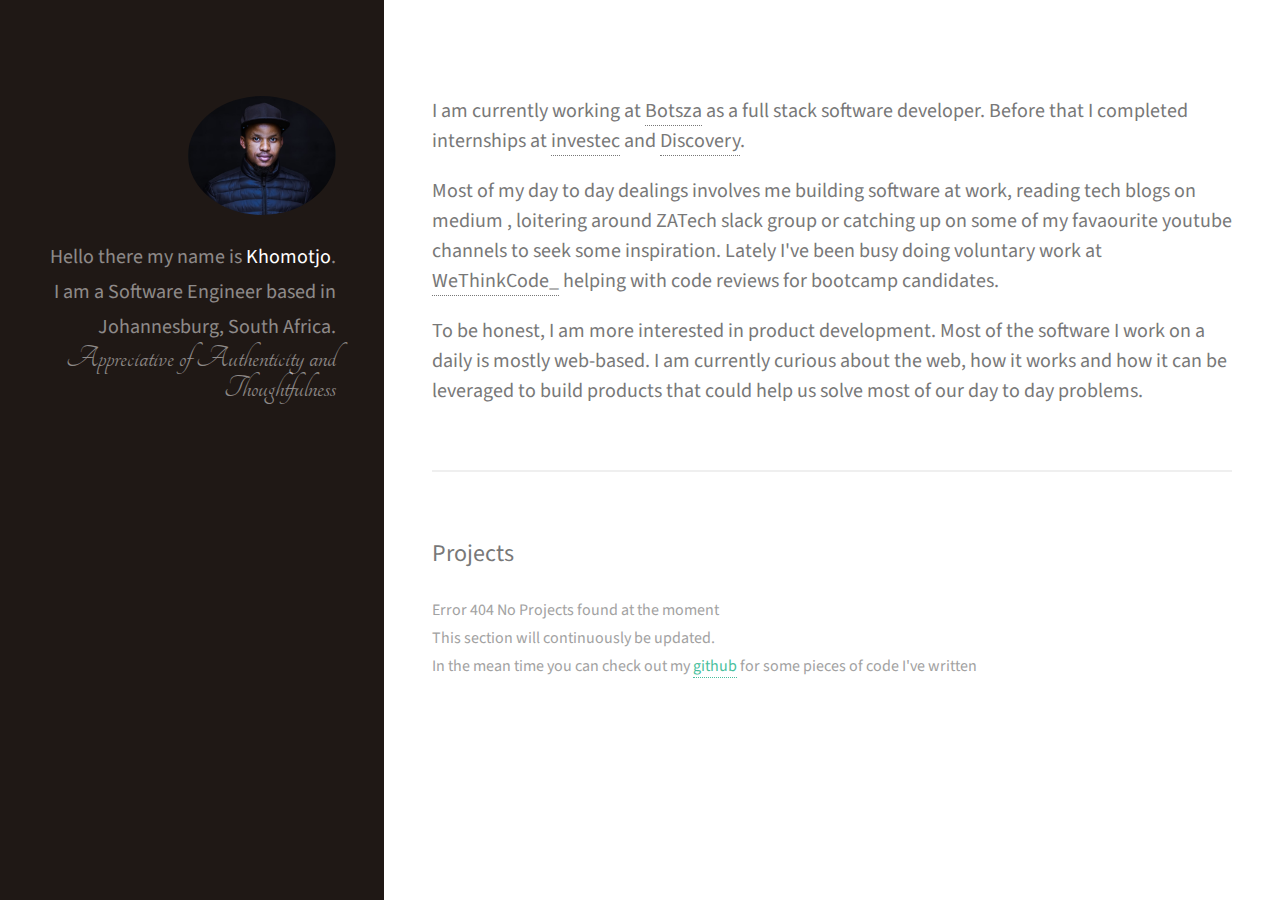
==== index.html @ 300d6c6a "title update" ====
<!DOCTYPE HTML>
<html lang="en">
	<head>
		<title>Khomotjo Modipa</title>
		<meta charset="utf-8" />
		<meta name="viewport" content="width=device-width, initial-scale=1, user-scalable=no" />
		<meta http-equiv="X-UA-Compatible" content="ie=edge">
		<meta name="description" content="Hello there my name is Khomotjo. I am a Software Engineer based in Johannesburg, South Africa.
		Appreciative of Authenticity and Thoughtfulness">
		<meta name="keywords" content="Khomotjo Modipa, Khomotjo, Software Developer, Software Engineer, Developer, Engineer, FullStack Developer, Full Stack">
		<meta name="author" content="Khomotjo Modipa">

		<meta property='og:title' content='Khomotjo Modipa'>
		<meta property='og:description' content='Hello there my name is Khomotjo. I am a Software Engineer based in Johannesburg, South Africa.'>
		<meta property='og:url' content='https://www.kmodipa.tk/>
		<meta property='og:site_name' content='Khomotjo Modipa'>
		
		<link rel="canonical" href="https://www.kmodipa.tk/">
		<link rel="shortcut icon" href="images/favicon.ico" type="image/ico">
		<link rel="stylesheet" href="assets/css/main.css" />
		<link rel="preconnect" href="https://fonts.gstatic.com">
		<link href="https://fonts.googleapis.com/css2?family=Tangerine&display=swap" rel="stylesheet">
	</head>
	<body class="is-preload">

		<!-- Header -->
			<header id="header">
				<div class="inner">
					<a href="#" class="image avatar"><img src="images/kmodipa.png" alt="profile-photo" /></a>
					<h1>Hello there my name is <strong>Khomotjo</strong>.
						I am a Software Engineer based in Johannesburg, South Africa.</h1>
					<small>Appreciative of Authenticity and Thoughtfulness</small>
				</div>
			</header>

		<!-- Main -->
			<div id="main">

				<!-- One -->
					<section id="one">
						<header class="major">
							<h3>I am currently working at <a href="http://botsza.com/" title="BotsZA" target="_blank">Botsza</a> as a full stack software developer.
								Before that I completed internships at
								<a href="https://www.investec.com/en_za.html" title="investec" target="_blank">investec</a> and
								<a href="https://www.discovery.co.za/portal/" title="discovery" target="_blank">Discovery</a>.
							</h3>
<!--							<h3>I am interested in web, mobile and cloud development.</h3>-->
							<h3>Most of my day to day dealings involves me building software at work, reading tech blogs on medium 
								<a href="https://medium.com/@khomotjomodipa" title="medium" target="_blank" class="icon fa-medium"><span class="label"></span></a>, loitering around ZATech slack
								<a href="https://zatech.co.za/" title="zatech" target="_blank" class="icon fa-slack"><span class="label"></span></a> group or
								 catching up on some of my favaourite youtube <a href="https://youtube.com" title="youtube" target="_blank" class="icon fa-youtube"><span class="label"></span></a> channels to seek some inspiration.
								 Lately I've been busy doing voluntary work at <a href = "https://www.wethinkcode.co.za/" title="WeThinkCode" target = "_blank">WeThinkCode_</a> helping with code reviews for bootcamp candidates.
							</h3>

							<h3>
								To be honest, I am more interested in product development.
								Most of the software I work on a daily is mostly web-based.
								 I am currently curious about the web, how it works and how it can be leveraged to build products that could help us solve most of our day to day problems.
							</h3>
						</header>
					</section>

				<!-- Two -->
					<section id="two">
						<h2>Projects</h2>
						<p>Error 404 No Projects found at the moment <a href="#" class="icon fa-frown-o"><span class="label"></span></a><br>
						This section will continuously be updated. <br> In the mean time you can check out my <a href = "https://github.com/kmodipa" title="github" target = "_blank">github</a> for some pieces of code I've written</p>
					</section>
			</div>

		<!-- Footer -->
			<footer id="footer">
				<div class="inner">
					<ul class="icons">
						<li><a href="https://twitter.com/kmodipa4" title="twitter" target="_blank" class="icon fa-twitter"><span class="label">Twitter</span></a></li>
						<li><a href="https://github.com/kmodipa" title="github" target="_blank" class="icon fa-github"><span class="label">Github</span></a></li>
						<li><a href="https://za.linkedin.com/in/khomotjo-modipa-a5ba84b6" title="linkedin" target="_blank" class="icon fa fa-linkedin-square"><span class="label">Dribbble</span></a></li>
						<li><a href="mailto:khomotjomodipa4@gmail.com" class="icon fa-envelope-o"><span class="label">Email</span></a></li>
					</ul>
					<ul class="copyright">
						<li>Made with ❤ by Khomotjo Modipa. Hosted on GitHub</li>
						<li>&copy; kmodipa 2018</li>
					</ul>
				</div>
			</footer>

		<!-- Scripts -->
			<script src="assets/js/jquery.min.js"></script>
			<script src="assets/js/jquery.poptrox.min.js"></script>
			<script src="assets/js/browser.min.js"></script>
			<script src="assets/js/breakpoints.min.js"></script>
			<script src="assets/js/util.js"></script>
			<script src="assets/js/main.js"></script>

			<!-- Global site tag (gtag.js) - Google Analytics -->
			<script async src="https://www.googletagmanager.com/gtag/js?id=G-ZPH0KS7CZB"></script>
			<script>
			window.dataLayer = window.dataLayer || [];
			function gtag(){dataLayer.push(arguments);}
			gtag('js', new Date());

			gtag('config', 'G-ZPH0KS7CZB');
			</script>

	</body>
</html>
---- assets/css/main.css ----
@import url("font-awesome.min.css");
@import url("https://fonts.googleapis.com/css?family=Source+Sans+Pro:400,400italic");

/*
	Strata by HTML5 UP
	html5up.net | @ajlkn
	Free for personal and commercial use under the CCA 3.0 license (html5up.net/license)
*/

html, body, div, span, applet, object,
iframe, h1, h2, h3, h4, h5, h6, p, blockquote,
pre, a, abbr, acronym, address, big, cite,
code, del, dfn, em, img, ins, kbd, q, s, samp,
small, strike, strong, sub, sup, tt, var, b,
u, i, center, dl, dt, dd, ol, ul, li, fieldset,
form, label, legend, table, caption, tbody,
tfoot, thead, tr, th, td, article, aside,
canvas, details, embed, figure, figcaption,
footer, header, hgroup, menu, nav, output, ruby,
section, summary, time, mark, audio, video {
	margin: 0;
	padding: 0;
	border: 0;
	font-size: 100%;
	font: inherit;
	vertical-align: baseline;}

article, aside, details, figcaption, figure,
footer, header, hgroup, menu, nav, section {
	display: block;}

body {
	line-height: 1;
}

ol, ul {
	list-style: none;
}

blockquote, q {
	quotes: none;
}

	blockquote:before, blockquote:after, q:before, q:after {
		content: '';
		content: none;
	}

table {
	border-collapse: collapse;
	border-spacing: 0;
}

body {
	-webkit-text-size-adjust: none;
}

mark {
	background-color: transparent;
	color: inherit;
}

input::-moz-focus-inner {
	border: 0;
	padding: 0;
}

input, select, textarea {
	-moz-appearance: none;
	-webkit-appearance: none;
	-ms-appearance: none;
	appearance: none;
}

/* Basic */

	html {
		box-sizing: border-box;
	}

	*, *:before, *:after {
		box-sizing: inherit;
	}

	body {
		background: #fff;
	}

		body.is-preload *, body.is-preload *:before, body.is-preload *:after {
			-moz-animation: none !important;
			-webkit-animation: none !important;
			-ms-animation: none !important;
			animation: none !important;
			-moz-transition: none !important;
			-webkit-transition: none !important;
			-ms-transition: none !important;
			transition: none !important;
		}

	body, input, select, textarea {
		color: #a2a2a2;
		font-family: "Source Sans Pro", Helvetica, sans-serif;
		font-size: 16pt;
		font-weight: 400;
		line-height: 1.75em;
	}

	a {
		-moz-transition: color 0.2s ease-in-out, border-color 0.2s ease-in-out;
		-webkit-transition: color 0.2s ease-in-out, border-color 0.2s ease-in-out;
		-ms-transition: color 0.2s ease-in-out, border-color 0.2s ease-in-out;
		transition: color 0.2s ease-in-out, border-color 0.2s ease-in-out;
		border-bottom: dotted 1px;
		color: #49bf9d;
		text-decoration: none;
	}

		a:hover {
			border-bottom-color: transparent;
			color: #49bf9d !important;
			text-decoration: none;
		}

	strong, b {
		color: #787878;
		font-weight: 400;
	}

	em, i {
		font-style: italic;
	}

	p {
		margin: 0 0 2em 0;
	}

	h1, h2, h3, h4, h5, h6 {
		color: #787878;
		font-weight: 400;
		line-height: 1em;
		margin: 0 0 1em 0;
	}

		h1 a, h2 a, h3 a, h4 a, h5 a, h6 a {
			color: inherit;
			text-decoration: none;
		}

	h1 {
		font-size: 2em;
		line-height: 1.5em;
	}

	h2 {
		font-size: 1.5em;
		line-height: 1.5em;
	}

	h3 {
		font-size: 1.25em;
		line-height: 1.5em;
	}

	h4 {
		font-size: 1.1em;
		line-height: 1.5em;
	}

	h5 {
		font-size: 0.9em;
		line-height: 1.5em;
	}

	h6 {
		font-size: 0.7em;
		line-height: 1.5em;
	}

	sub {
		font-size: 0.8em;
		position: relative;
		top: 0.5em;
	}

	sup {
		font-size: 0.8em;
		position: relative;
		top: -0.5em;
	}

	hr {
		border: 0;
		border-bottom: solid 2px #efefef;
		margin: 2em 0;
	}

		hr.major {
			margin: 3em 0;
		}

	blockquote {
		border-left: solid 6px #efefef;
		font-style: italic;
		margin: 0 0 2em 0;
		padding: 0.5em 0 0.5em 1.5em;
	}

	code {
		background: #f7f7f7;
		border-radius: 0.35em;
		border: solid 2px #efefef;
		font-family: "Courier New", monospace;
		font-size: 0.9em;
		margin: 0 0.25em;
		padding: 0.25em 0.65em;
	}

	pre {
		-webkit-overflow-scrolling: touch;
		font-family: "Courier New", monospace;
		font-size: 0.9em;
		margin: 0 0 2em 0;
	}

		pre code {
			display: block;
			line-height: 1.75em;
			padding: 1em 1.5em;
			overflow-x: auto;
		}

	.align-left {
		text-align: left;
	}

	.align-center {
		text-align: center;
	}

	.align-right {
		text-align: right;
	}

/* Container */

	.container {
		margin: 0 auto;
		max-width: calc(100% - 4em);
		width: 100%;
	}

		.container.xsmall {
			width: 25%;
		}

		.container.small {
			width: 50%;
		}

		.container.medium {
			width: 75%;
		}

		.container.large {
			width: 125%;
		}

		.container.xlarge {
			width: 150%;
		}

		.container.max {
			width: 100%;
		}

		@media screen and (max-width: 980px) {

			.container {
				width: 100% !important;
				max-width: 100% !important;
			}

		}

		@media screen and (max-width: 480px) {

			.container {
				max-width: calc(100% - 3em);
			}

		}

/* Row */

	.row {
		display: flex;
		flex-wrap: wrap;
		box-sizing: border-box;
		align-items: stretch;
	}

		.row > * {
			box-sizing: border-box;
		}

		.row.gtr-uniform > * > :last-child {
			margin-bottom: 0;
		}

		.row.aln-left {
			justify-content: flex-start;
		}

		.row.aln-center {
			justify-content: center;
		}

		.row.aln-right {
			justify-content: flex-end;
		}

		.row.aln-top {
			align-items: flex-start;
		}

		.row.aln-middle {
			align-items: center;
		}

		.row.aln-bottom {
			align-items: flex-end;
		}

		.row > .imp {
			order: -1;
		}

		.row > .col-1 {
			width: 8.3333333333%;
		}

		.row > .off-1 {
			margin-left: 8.3333333333%;
		}

		.row > .col-2 {
			width: 16.6666666667%;
		}

		.row > .off-2 {
			margin-left: 16.6666666667%;
		}

		.row > .col-3 {
			width: 25%;
		}

		.row > .off-3 {
			margin-left: 25%;
		}

		.row > .col-4 {
			width: 33.3333333333%;
		}

		.row > .off-4 {
			margin-left: 33.3333333333%;
		}

		.row > .col-5 {
			width: 41.6666666667%;
		}

		.row > .off-5 {
			margin-left: 41.6666666667%;
		}

		.row > .col-6 {
			width: 50%;
		}

		.row > .off-6 {
			margin-left: 50%;
		}

		.row > .col-7 {
			width: 58.3333333333%;
		}

		.row > .off-7 {
			margin-left: 58.3333333333%;
		}

		.row > .col-8 {
			width: 66.6666666667%;
		}

		.row > .off-8 {
			margin-left: 66.6666666667%;
		}

		.row > .col-9 {
			width: 75%;
		}

		.row > .off-9 {
			margin-left: 75%;
		}

		.row > .col-10 {
			width: 83.3333333333%;
		}

		.row > .off-10 {
			margin-left: 83.3333333333%;
		}

		.row > .col-11 {
			width: 91.6666666667%;
		}

		.row > .off-11 {
			margin-left: 91.6666666667%;
		}

		.row > .col-12 {
			width: 100%;
		}

		.row > .off-12 {
			margin-left: 100%;
		}

		.row.gtr-0 {
			margin-top: 0;
			margin-left: 0em;
		}

			.row.gtr-0 > * {
				padding: 0 0 0 0em;
			}

			.row.gtr-0.gtr-uniform {
				margin-top: 0em;
			}

				.row.gtr-0.gtr-uniform > * {
					padding-top: 0em;
				}

		.row.gtr-25 {
			margin-top: 0;
			margin-left: -0.625em;
		}

			.row.gtr-25 > * {
				padding: 0 0 0 0.625em;
			}

			.row.gtr-25.gtr-uniform {
				margin-top: -0.625em;
			}

				.row.gtr-25.gtr-uniform > * {
					padding-top: 0.625em;
				}

		.row.gtr-50 {
			margin-top: 0;
			margin-left: -1.25em;
		}

			.row.gtr-50 > * {
				padding: 0 0 0 1.25em;
			}

			.row.gtr-50.gtr-uniform {
				margin-top: -1.25em;
			}

				.row.gtr-50.gtr-uniform > * {
					padding-top: 1.25em;
				}

		.row {
			margin-top: 0;
			margin-left: -2.5em;
		}

			.row > * {
				padding: 0 0 0 2.5em;
			}

			.row.gtr-uniform {
				margin-top: -2.5em;
			}

				.row.gtr-uniform > * {
					padding-top: 2.5em;
				}

		.row.gtr-150 {
			margin-top: 0;
			margin-left: -3.75em;
		}

			.row.gtr-150 > * {
				padding: 0 0 0 3.75em;
			}

			.row.gtr-150.gtr-uniform {
				margin-top: -3.75em;
			}

				.row.gtr-150.gtr-uniform > * {
					padding-top: 3.75em;
				}

		.row.gtr-200 {
			margin-top: 0;
			margin-left: -5em;
		}

			.row.gtr-200 > * {
				padding: 0 0 0 5em;
			}

			.row.gtr-200.gtr-uniform {
				margin-top: -5em;
			}

				.row.gtr-200.gtr-uniform > * {
					padding-top: 5em;
				}

		@media screen and (max-width: 1800px) {

			.row {
				display: flex;
				flex-wrap: wrap;
				box-sizing: border-box;
				align-items: stretch;
			}

				.row > * {
					box-sizing: border-box;
				}

				.row.gtr-uniform > * > :last-child {
					margin-bottom: 0;
				}

				.row.aln-left {
					justify-content: flex-start;
				}

				.row.aln-center {
					justify-content: center;
				}

				.row.aln-right {
					justify-content: flex-end;
				}

				.row.aln-top {
					align-items: flex-start;
				}

				.row.aln-middle {
					align-items: center;
				}

				.row.aln-bottom {
					align-items: flex-end;
				}

				.row > .imp-xlarge {
					order: -1;
				}

				.row > .col-1-xlarge {
					width: 8.3333333333%;
				}

				.row > .off-1-xlarge {
					margin-left: 8.3333333333%;
				}

				.row > .col-2-xlarge {
					width: 16.6666666667%;
				}

				.row > .off-2-xlarge {
					margin-left: 16.6666666667%;
				}

				.row > .col-3-xlarge {
					width: 25%;
				}

				.row > .off-3-xlarge {
					margin-left: 25%;
				}

				.row > .col-4-xlarge {
					width: 33.3333333333%;
				}

				.row > .off-4-xlarge {
					margin-left: 33.3333333333%;
				}

				.row > .col-5-xlarge {
					width: 41.6666666667%;
				}

				.row > .off-5-xlarge {
					margin-left: 41.6666666667%;
				}

				.row > .col-6-xlarge {
					width: 50%;
				}

				.row > .off-6-xlarge {
					margin-left: 50%;
				}

				.row > .col-7-xlarge {
					width: 58.3333333333%;
				}

				.row > .off-7-xlarge {
					margin-left: 58.3333333333%;
				}

				.row > .col-8-xlarge {
					width: 66.6666666667%;
				}

				.row > .off-8-xlarge {
					margin-left: 66.6666666667%;
				}

				.row > .col-9-xlarge {
					width: 75%;
				}

				.row > .off-9-xlarge {
					margin-left: 75%;
				}

				.row > .col-10-xlarge {
					width: 83.3333333333%;
				}

				.row > .off-10-xlarge {
					margin-left: 83.3333333333%;
				}

				.row > .col-11-xlarge {
					width: 91.6666666667%;
				}

				.row > .off-11-xlarge {
					margin-left: 91.6666666667%;
				}

				.row > .col-12-xlarge {
					width: 100%;
				}

				.row > .off-12-xlarge {
					margin-left: 100%;
				}

				.row.gtr-0 {
					margin-top: 0;
					margin-left: 0em;
				}

					.row.gtr-0 > * {
						padding: 0 0 0 0em;
					}

					.row.gtr-0.gtr-uniform {
						margin-top: 0em;
					}

						.row.gtr-0.gtr-uniform > * {
							padding-top: 0em;
						}

				.row.gtr-25 {
					margin-top: 0;
					margin-left: -0.625em;
				}

					.row.gtr-25 > * {
						padding: 0 0 0 0.625em;
					}

					.row.gtr-25.gtr-uniform {
						margin-top: -0.625em;
					}

						.row.gtr-25.gtr-uniform > * {
							padding-top: 0.625em;
						}

				.row.gtr-50 {
					margin-top: 0;
					margin-left: -1.25em;
				}

					.row.gtr-50 > * {
						padding: 0 0 0 1.25em;
					}

					.row.gtr-50.gtr-uniform {
						margin-top: -1.25em;
					}

						.row.gtr-50.gtr-uniform > * {
							padding-top: 1.25em;
						}

				.row {
					margin-top: 0;
					margin-left: -2.5em;
				}

					.row > * {
						padding: 0 0 0 2.5em;
					}

					.row.gtr-uniform {
						margin-top: -2.5em;
					}

						.row.gtr-uniform > * {
							padding-top: 2.5em;
						}

				.row.gtr-150 {
					margin-top: 0;
					margin-left: -3.75em;
				}

					.row.gtr-150 > * {
						padding: 0 0 0 3.75em;
					}

					.row.gtr-150.gtr-uniform {
						margin-top: -3.75em;
					}

						.row.gtr-150.gtr-uniform > * {
							padding-top: 3.75em;
						}

				.row.gtr-200 {
					margin-top: 0;
					margin-left: -5em;
				}

					.row.gtr-200 > * {
						padding: 0 0 0 5em;
					}

					.row.gtr-200.gtr-uniform {
						margin-top: -5em;
					}

						.row.gtr-200.gtr-uniform > * {
							padding-top: 5em;
						}

		}

		@media screen and (max-width: 1280px) {

			.row {
				display: flex;
				flex-wrap: wrap;
				box-sizing: border-box;
				align-items: stretch;
			}

				.row > * {
					box-sizing: border-box;
				}

				.row.gtr-uniform > * > :last-child {
					margin-bottom: 0;
				}

				.row.aln-left {
					justify-content: flex-start;
				}

				.row.aln-center {
					justify-content: center;
				}

				.row.aln-right {
					justify-content: flex-end;
				}

				.row.aln-top {
					align-items: flex-start;
				}

				.row.aln-middle {
					align-items: center;
				}

				.row.aln-bottom {
					align-items: flex-end;
				}

				.row > .imp-large {
					order: -1;
				}

				.row > .col-1-large {
					width: 8.3333333333%;
				}

				.row > .off-1-large {
					margin-left: 8.3333333333%;
				}

				.row > .col-2-large {
					width: 16.6666666667%;
				}

				.row > .off-2-large {
					margin-left: 16.6666666667%;
				}

				.row > .col-3-large {
					width: 25%;
				}

				.row > .off-3-large {
					margin-left: 25%;
				}

				.row > .col-4-large {
					width: 33.3333333333%;
				}

				.row > .off-4-large {
					margin-left: 33.3333333333%;
				}

				.row > .col-5-large {
					width: 41.6666666667%;
				}

				.row > .off-5-large {
					margin-left: 41.6666666667%;
				}

				.row > .col-6-large {
					width: 50%;
				}

				.row > .off-6-large {
					margin-left: 50%;
				}

				.row > .col-7-large {
					width: 58.3333333333%;
				}

				.row > .off-7-large {
					margin-left: 58.3333333333%;
				}

				.row > .col-8-large {
					width: 66.6666666667%;
				}

				.row > .off-8-large {
					margin-left: 66.6666666667%;
				}

				.row > .col-9-large {
					width: 75%;
				}

				.row > .off-9-large {
					margin-left: 75%;
				}

				.row > .col-10-large {
					width: 83.3333333333%;
				}

				.row > .off-10-large {
					margin-left: 83.3333333333%;
				}

				.row > .col-11-large {
					width: 91.6666666667%;
				}

				.row > .off-11-large {
					margin-left: 91.6666666667%;
				}

				.row > .col-12-large {
					width: 100%;
				}

				.row > .off-12-large {
					margin-left: 100%;
				}

				.row.gtr-0 {
					margin-top: 0;
					margin-left: 0em;
				}

					.row.gtr-0 > * {
						padding: 0 0 0 0em;
					}

					.row.gtr-0.gtr-uniform {
						margin-top: 0em;
					}

						.row.gtr-0.gtr-uniform > * {
							padding-top: 0em;
						}

				.row.gtr-25 {
					margin-top: 0;
					margin-left: -0.5em;
				}

					.row.gtr-25 > * {
						padding: 0 0 0 0.5em;
					}

					.row.gtr-25.gtr-uniform {
						margin-top: -0.5em;
					}

						.row.gtr-25.gtr-uniform > * {
							padding-top: 0.5em;
						}

				.row.gtr-50 {
					margin-top: 0;
					margin-left: -1em;
				}

					.row.gtr-50 > * {
						padding: 0 0 0 1em;
					}

					.row.gtr-50.gtr-uniform {
						margin-top: -1em;
					}

						.row.gtr-50.gtr-uniform > * {
							padding-top: 1em;
						}

				.row {
					margin-top: 0;
					margin-left: -2em;
				}

					.row > * {
						padding: 0 0 0 2em;
					}

					.row.gtr-uniform {
						margin-top: -2em;
					}

						.row.gtr-uniform > * {
							padding-top: 2em;
						}

				.row.gtr-150 {
					margin-top: 0;
					margin-left: -3em;
				}

					.row.gtr-150 > * {
						padding: 0 0 0 3em;
					}

					.row.gtr-150.gtr-uniform {
						margin-top: -3em;
					}

						.row.gtr-150.gtr-uniform > * {
							padding-top: 3em;
						}

				.row.gtr-200 {
					margin-top: 0;
					margin-left: -4em;
				}

					.row.gtr-200 > * {
						padding: 0 0 0 4em;
					}

					.row.gtr-200.gtr-uniform {
						margin-top: -4em;
					}

						.row.gtr-200.gtr-uniform > * {
							padding-top: 4em;
						}

		}

		@media screen and (max-width: 980px) {

			.row {
				display: flex;
				flex-wrap: wrap;
				box-sizing: border-box;
				align-items: stretch;
			}

				.row > * {
					box-sizing: border-box;
				}

				.row.gtr-uniform > * > :last-child {
					margin-bottom: 0;
				}

				.row.aln-left {
					justify-content: flex-start;
				}

				.row.aln-center {
					justify-content: center;
				}

				.row.aln-right {
					justify-content: flex-end;
				}

				.row.aln-top {
					align-items: flex-start;
				}

				.row.aln-middle {
					align-items: center;
				}

				.row.aln-bottom {
					align-items: flex-end;
				}

				.row > .imp-medium {
					order: -1;
				}

				.row > .col-1-medium {
					width: 8.3333333333%;
				}

				.row > .off-1-medium {
					margin-left: 8.3333333333%;
				}

				.row > .col-2-medium {
					width: 16.6666666667%;
				}

				.row > .off-2-medium {
					margin-left: 16.6666666667%;
				}

				.row > .col-3-medium {
					width: 25%;
				}

				.row > .off-3-medium {
					margin-left: 25%;
				}

				.row > .col-4-medium {
					width: 33.3333333333%;
				}

				.row > .off-4-medium {
					margin-left: 33.3333333333%;
				}

				.row > .col-5-medium {
					width: 41.6666666667%;
				}

				.row > .off-5-medium {
					margin-left: 41.6666666667%;
				}

				.row > .col-6-medium {
					width: 50%;
				}

				.row > .off-6-medium {
					margin-left: 50%;
				}

				.row > .col-7-medium {
					width: 58.3333333333%;
				}

				.row > .off-7-medium {
					margin-left: 58.3333333333%;
				}

				.row > .col-8-medium {
					width: 66.6666666667%;
				}

				.row > .off-8-medium {
					margin-left: 66.6666666667%;
				}

				.row > .col-9-medium {
					width: 75%;
				}

				.row > .off-9-medium {
					margin-left: 75%;
				}

				.row > .col-10-medium {
					width: 83.3333333333%;
				}

				.row > .off-10-medium {
					margin-left: 83.3333333333%;
				}

				.row > .col-11-medium {
					width: 91.6666666667%;
				}

				.row > .off-11-medium {
					margin-left: 91.6666666667%;
				}

				.row > .col-12-medium {
					width: 100%;
				}

				.row > .off-12-medium {
					margin-left: 100%;
				}

				.row.gtr-0 {
					margin-top: 0;
					margin-left: 0em;
				}

					.row.gtr-0 > * {
						padding: 0 0 0 0em;
					}

					.row.gtr-0.gtr-uniform {
						margin-top: 0em;
					}

						.row.gtr-0.gtr-uniform > * {
							padding-top: 0em;
						}

				.row.gtr-25 {
					margin-top: 0;
					margin-left: -0.5em;
				}

					.row.gtr-25 > * {
						padding: 0 0 0 0.5em;
					}

					.row.gtr-25.gtr-uniform {
						margin-top: -0.5em;
					}

						.row.gtr-25.gtr-uniform > * {
							padding-top: 0.5em;
						}

				.row.gtr-50 {
					margin-top: 0;
					margin-left: -1em;
				}

					.row.gtr-50 > * {
						padding: 0 0 0 1em;
					}

					.row.gtr-50.gtr-uniform {
						margin-top: -1em;
					}

						.row.gtr-50.gtr-uniform > * {
							padding-top: 1em;
						}

				.row {
					margin-top: 0;
					margin-left: -2em;
				}

					.row > * {
						padding: 0 0 0 2em;
					}

					.row.gtr-uniform {
						margin-top: -2em;
					}

						.row.gtr-uniform > * {
							padding-top: 2em;
						}

				.row.gtr-150 {
					margin-top: 0;
					margin-left: -3em;
				}

					.row.gtr-150 > * {
						padding: 0 0 0 3em;
					}

					.row.gtr-150.gtr-uniform {
						margin-top: -3em;
					}

						.row.gtr-150.gtr-uniform > * {
							padding-top: 3em;
						}

				.row.gtr-200 {
					margin-top: 0;
					margin-left: -4em;
				}

					.row.gtr-200 > * {
						padding: 0 0 0 4em;
					}

					.row.gtr-200.gtr-uniform {
						margin-top: -4em;
					}

						.row.gtr-200.gtr-uniform > * {
							padding-top: 4em;
						}

		}

		@media screen and (max-width: 736px) {

			.row {
				display: flex;
				flex-wrap: wrap;
				box-sizing: border-box;
				align-items: stretch;
			}

				.row > * {
					box-sizing: border-box;
				}

				.row.gtr-uniform > * > :last-child {
					margin-bottom: 0;
				}

				.row.aln-left {
					justify-content: flex-start;
				}

				.row.aln-center {
					justify-content: center;
				}

				.row.aln-right {
					justify-content: flex-end;
				}

				.row.aln-top {
					align-items: flex-start;
				}

				.row.aln-middle {
					align-items: center;
				}

				.row.aln-bottom {
					align-items: flex-end;
				}

				.row > .imp-small {
					order: -1;
				}

				.row > .col-1-small {
					width: 8.3333333333%;
				}

				.row > .off-1-small {
					margin-left: 8.3333333333%;
				}

				.row > .col-2-small {
					width: 16.6666666667%;
				}

				.row > .off-2-small {
					margin-left: 16.6666666667%;
				}

				.row > .col-3-small {
					width: 25%;
				}

				.row > .off-3-small {
					margin-left: 25%;
				}

				.row > .col-4-small {
					width: 33.3333333333%;
				}

				.row > .off-4-small {
					margin-left: 33.3333333333%;
				}

				.row > .col-5-small {
					width: 41.6666666667%;
				}

				.row > .off-5-small {
					margin-left: 41.6666666667%;
				}

				.row > .col-6-small {
					width: 50%;
				}

				.row > .off-6-small {
					margin-left: 50%;
				}

				.row > .col-7-small {
					width: 58.3333333333%;
				}

				.row > .off-7-small {
					margin-left: 58.3333333333%;
				}

				.row > .col-8-small {
					width: 66.6666666667%;
				}

				.row > .off-8-small {
					margin-left: 66.6666666667%;
				}

				.row > .col-9-small {
					width: 75%;
				}

				.row > .off-9-small {
					margin-left: 75%;
				}

				.row > .col-10-small {
					width: 83.3333333333%;
				}

				.row > .off-10-small {
					margin-left: 83.3333333333%;
				}

				.row > .col-11-small {
					width: 91.6666666667%;
				}

				.row > .off-11-small {
					margin-left: 91.6666666667%;
				}

				.row > .col-12-small {
					width: 100%;
				}

				.row > .off-12-small {
					margin-left: 100%;
				}

				.row.gtr-0 {
					margin-top: 0;
					margin-left: 0em;
				}

					.row.gtr-0 > * {
						padding: 0 0 0 0em;
					}

					.row.gtr-0.gtr-uniform {
						margin-top: 0em;
					}

						.row.gtr-0.gtr-uniform > * {
							padding-top: 0em;
						}

				.row.gtr-25 {
					margin-top: 0;
					margin-left: -0.375em;
				}

					.row.gtr-25 > * {
						padding: 0 0 0 0.375em;
					}

					.row.gtr-25.gtr-uniform {
						margin-top: -0.375em;
					}

						.row.gtr-25.gtr-uniform > * {
							padding-top: 0.375em;
						}

				.row.gtr-50 {
					margin-top: 0;
					margin-left: -0.75em;
				}

					.row.gtr-50 > * {
						padding: 0 0 0 0.75em;
					}

					.row.gtr-50.gtr-uniform {
						margin-top: -0.75em;
					}

						.row.gtr-50.gtr-uniform > * {
							padding-top: 0.75em;
						}

				.row {
					margin-top: 0;
					margin-left: -1.5em;
				}

					.row > * {
						padding: 0 0 0 1.5em;
					}

					.row.gtr-uniform {
						margin-top: -1.5em;
					}

						.row.gtr-uniform > * {
							padding-top: 1.5em;
						}

				.row.gtr-150 {
					margin-top: 0;
					margin-left: -2.25em;
				}

					.row.gtr-150 > * {
						padding: 0 0 0 2.25em;
					}

					.row.gtr-150.gtr-uniform {
						margin-top: -2.25em;
					}

						.row.gtr-150.gtr-uniform > * {
							padding-top: 2.25em;
						}

				.row.gtr-200 {
					margin-top: 0;
					margin-left: -3em;
				}

					.row.gtr-200 > * {
						padding: 0 0 0 3em;
					}

					.row.gtr-200.gtr-uniform {
						margin-top: -3em;
					}

						.row.gtr-200.gtr-uniform > * {
							padding-top: 3em;
						}

		}

		@media screen and (max-width: 480px) {

			.row {
				display: flex;
				flex-wrap: wrap;
				box-sizing: border-box;
				align-items: stretch;
			}

				.row > * {
					box-sizing: border-box;
				}

				.row.gtr-uniform > * > :last-child {
					margin-bottom: 0;
				}

				.row.aln-left {
					justify-content: flex-start;
				}

				.row.aln-center {
					justify-content: center;
				}

				.row.aln-right {
					justify-content: flex-end;
				}

				.row.aln-top {
					align-items: flex-start;
				}

				.row.aln-middle {
					align-items: center;
				}

				.row.aln-bottom {
					align-items: flex-end;
				}

				.row > .imp-xsmall {
					order: -1;
				}

				.row > .col-1-xsmall {
					width: 8.3333333333%;
				}

				.row > .off-1-xsmall {
					margin-left: 8.3333333333%;
				}

				.row > .col-2-xsmall {
					width: 16.6666666667%;
				}

				.row > .off-2-xsmall {
					margin-left: 16.6666666667%;
				}

				.row > .col-3-xsmall {
					width: 25%;
				}

				.row > .off-3-xsmall {
					margin-left: 25%;
				}

				.row > .col-4-xsmall {
					width: 33.3333333333%;
				}

				.row > .off-4-xsmall {
					margin-left: 33.3333333333%;
				}

				.row > .col-5-xsmall {
					width: 41.6666666667%;
				}

				.row > .off-5-xsmall {
					margin-left: 41.6666666667%;
				}

				.row > .col-6-xsmall {
					width: 50%;
				}

				.row > .off-6-xsmall {
					margin-left: 50%;
				}

				.row > .col-7-xsmall {
					width: 58.3333333333%;
				}

				.row > .off-7-xsmall {
					margin-left: 58.3333333333%;
				}

				.row > .col-8-xsmall {
					width: 66.6666666667%;
				}

				.row > .off-8-xsmall {
					margin-left: 66.6666666667%;
				}

				.row > .col-9-xsmall {
					width: 75%;
				}

				.row > .off-9-xsmall {
					margin-left: 75%;
				}

				.row > .col-10-xsmall {
					width: 83.3333333333%;
				}

				.row > .off-10-xsmall {
					margin-left: 83.3333333333%;
				}

				.row > .col-11-xsmall {
					width: 91.6666666667%;
				}

				.row > .off-11-xsmall {
					margin-left: 91.6666666667%;
				}

				.row > .col-12-xsmall {
					width: 100%;
				}

				.row > .off-12-xsmall {
					margin-left: 100%;
				}

				.row.gtr-0 {
					margin-top: 0;
					margin-left: 0em;
				}

					.row.gtr-0 > * {
						padding: 0 0 0 0em;
					}

					.row.gtr-0.gtr-uniform {
						margin-top: 0em;
					}

						.row.gtr-0.gtr-uniform > * {
							padding-top: 0em;
						}

				.row.gtr-25 {
					margin-top: 0;
					margin-left: -0.375em;
				}

					.row.gtr-25 > * {
						padding: 0 0 0 0.375em;
					}

					.row.gtr-25.gtr-uniform {
						margin-top: -0.375em;
					}

						.row.gtr-25.gtr-uniform > * {
							padding-top: 0.375em;
						}

				.row.gtr-50 {
					margin-top: 0;
					margin-left: -0.75em;
				}

					.row.gtr-50 > * {
						padding: 0 0 0 0.75em;
					}

					.row.gtr-50.gtr-uniform {
						margin-top: -0.75em;
					}

						.row.gtr-50.gtr-uniform > * {
							padding-top: 0.75em;
						}

				.row {
					margin-top: 0;
					margin-left: -1.5em;
				}

					.row > * {
						padding: 0 0 0 1.5em;
					}

					.row.gtr-uniform {
						margin-top: -1.5em;
					}

						.row.gtr-uniform > * {
							padding-top: 1.5em;
						}

				.row.gtr-150 {
					margin-top: 0;
					margin-left: -2.25em;
				}

					.row.gtr-150 > * {
						padding: 0 0 0 2.25em;
					}

					.row.gtr-150.gtr-uniform {
						margin-top: -2.25em;
					}

						.row.gtr-150.gtr-uniform > * {
							padding-top: 2.25em;
						}

				.row.gtr-200 {
					margin-top: 0;
					margin-left: -3em;
				}

					.row.gtr-200 > * {
						padding: 0 0 0 3em;
					}

					.row.gtr-200.gtr-uniform {
						margin-top: -3em;
					}

						.row.gtr-200.gtr-uniform > * {
							padding-top: 3em;
						}

		}

/* Section/Article */

	section.special, article.special {
		text-align: center;
	}

	header p {
		color: #b2b2b2;
		position: relative;
		margin: 0 0 1.5em 0;
	}

	header h2 + p {
		font-size: 1.25em;
		margin-top: -1em;
		line-height: 1.5em;
	}

	header h3 + p {
		font-size: 1.1em;
		margin-top: -0.8em;
		line-height: 1.5em;
	}

	header h4 + p,
	header h5 + p,
	header h6 + p {
		font-size: 0.9em;
		margin-top: -0.6em;
		line-height: 1.5em;
	}

	header.major h2 {
		font-size: 2em;
	}

/* Form */

	form {
		margin: 0 0 2em 0;
	}

	label {
		color: #787878;
		display: block;
		font-size: 0.9em;
		font-weight: 400;
		margin: 0 0 1em 0;
	}

	input[type="text"],
	input[type="password"],
	input[type="email"],
	select,
	textarea {
		-moz-appearance: none;
		-webkit-appearance: none;
		-ms-appearance: none;
		appearance: none;
		background: #f7f7f7;
		border-radius: 0.35em;
		border: solid 2px transparent;
		color: inherit;
		display: block;
		outline: 0;
		padding: 0 0.75em;
		text-decoration: none;
		width: 100%;
	}

		input[type="text"]:invalid,
		input[type="password"]:invalid,
		input[type="email"]:invalid,
		select:invalid,
		textarea:invalid {
			box-shadow: none;
		}

		input[type="text"]:focus,
		input[type="password"]:focus,
		input[type="email"]:focus,
		select:focus,
		textarea:focus {
			border-color: #49bf9d;
		}

	select {
		background-image: url("data:image/svg+xml;charset=utf8,%3Csvg xmlns='http://www.w3.org/2000/svg' width='40' height='40' preserveAspectRatio='none' viewBox='0 0 40 40'%3E%3Cpath d='M9.4,12.3l10.4,10.4l10.4-10.4c0.2-0.2,0.5-0.4,0.9-0.4c0.3,0,0.6,0.1,0.9,0.4l3.3,3.3c0.2,0.2,0.4,0.5,0.4,0.9 c0,0.4-0.1,0.6-0.4,0.9L20.7,31.9c-0.2,0.2-0.5,0.4-0.9,0.4c-0.3,0-0.6-0.1-0.9-0.4L4.3,17.3c-0.2-0.2-0.4-0.5-0.4-0.9 c0-0.4,0.1-0.6,0.4-0.9l3.3-3.3c0.2-0.2,0.5-0.4,0.9-0.4S9.1,12.1,9.4,12.3z' fill='%23dfdfdf' /%3E%3C/svg%3E");
		background-size: 1.25rem;
		background-repeat: no-repeat;
		background-position: calc(100% - 1rem) center;
		height: 2.75em;
		padding-right: 2.75em;
		text-overflow: ellipsis;
	}

		select option {
			color: #787878;
			background: #fff;
		}

		select:focus::-ms-value {
			background-color: transparent;
		}

		select::-ms-expand {
			display: none;
		}

	input[type="text"],
	input[type="password"],
	input[type="email"],
	select {
		height: 2.75em;
	}

	textarea {
		padding: 0.75em;
	}

	input[type="checkbox"],
	input[type="radio"] {
		-moz-appearance: none;
		-webkit-appearance: none;
		-ms-appearance: none;
		appearance: none;
		display: block;
		float: left;
		margin-right: -2em;
		opacity: 0;
		width: 1em;
		z-index: -1;
	}

		input[type="checkbox"] + label,
		input[type="radio"] + label {
			text-decoration: none;
			color: #a2a2a2;
			cursor: pointer;
			display: inline-block;
			font-size: 1em;
			font-weight: 400;
			padding-left: 2.4em;
			padding-right: 0.75em;
			position: relative;
		}

			input[type="checkbox"] + label:before,
			input[type="radio"] + label:before {
				-moz-osx-font-smoothing: grayscale;
				-webkit-font-smoothing: antialiased;
				font-family: FontAwesome;
				font-style: normal;
				font-weight: normal;
				text-transform: none !important;
			}

			input[type="checkbox"] + label:before,
			input[type="radio"] + label:before {
				background: #f7f7f7;
				border-radius: 0.35em;
				border: solid 2px transparent;
				content: '';
				display: inline-block;
				height: 1.65em;
				left: 0;
				line-height: 1.58125em;
				position: absolute;
				text-align: center;
				top: 0;
				width: 1.65em;
			}

		input[type="checkbox"]:checked + label:before,
		input[type="radio"]:checked + label:before {
			background: #787878;
			border-color: #787878;
			color: #fff;
			content: '\f00c';
		}

		input[type="checkbox"]:focus + label:before,
		input[type="radio"]:focus + label:before {
			border-color: #49bf9d;
		}

	input[type="checkbox"] + label:before {
		border-radius: 0.35em;
	}

	input[type="radio"] + label:before {
		border-radius: 100%;
	}

	::-webkit-input-placeholder {
		color: #b2b2b2 !important;
		opacity: 1.0;
	}

	:-moz-placeholder {
		color: #b2b2b2 !important;
		opacity: 1.0;
	}

	::-moz-placeholder {
		color: #b2b2b2 !important;
		opacity: 1.0;
	}

	:-ms-input-placeholder {
		color: #b2b2b2 !important;
		opacity: 1.0;
	}

/* Box */

	.box {
		border-radius: 0.35em;
		border: solid 2px #efefef;
		margin-bottom: 2em;
		padding: 1.5em;
	}

		.box > :last-child,
		.box > :last-child > :last-child,
		.box > :last-child > :last-child > :last-child {
			margin-bottom: 0;
		}

		.box.alt {
			border: 0;
			border-radius: 0;
			padding: 0;
		}

/* Icon */

	.icon {
		text-decoration: none;
		border-bottom: none;
		position: relative;
	}

		.icon:before {
			-moz-osx-font-smoothing: grayscale;
			-webkit-font-smoothing: antialiased;
			font-family: FontAwesome;
			font-style: normal;
			font-weight: normal;
			text-transform: none !important;
		}

		.icon > .label {
			display: none;
		}

/* Image */

	.image {
		border-radius: 0.35em;
		border: 0;
		display: inline-block;
		position: relative;
	}

		.image:before {
			-moz-transition: opacity 0.2s ease-in-out;
			-webkit-transition: opacity 0.2s ease-in-out;
			-ms-transition: opacity 0.2s ease-in-out;
			transition: opacity 0.2s ease-in-out;
			background: url("images/overlay.png");
			border-radius: 0.35em;
			content: '';
			display: block;
			height: 100%;
			left: 0;
			opacity: 0.5;
			position: absolute;
			top: 0;
			width: 100%;
		}

		.image.thumb {
			text-align: center;
		}

			.image.thumb:after {
				-moz-transition: opacity 0.2s ease-in-out;
				-webkit-transition: opacity 0.2s ease-in-out;
				-ms-transition: opacity 0.2s ease-in-out;
				transition: opacity 0.2s ease-in-out;
				border-radius: 0.35em;
				border: solid 3px rgba(255, 255, 255, 0.5);
				color: #fff;
				content: 'View';
				display: inline-block;
				font-size: 0.8em;
				font-weight: 400;
				left: 50%;
				line-height: 2.25em;
				margin: -1.25em 0 0 -3em;
				opacity: 0;
				padding: 0 1.5em;
				position: absolute;
				text-align: center;
				text-decoration: none;
				top: 50%;
				white-space: nowrap;
			}

			.image.thumb:hover:after {
				opacity: 1.0;
			}

			.image.thumb:hover:before {
				background: url("images/overlay.png"), url("images/overlay.png");
				opacity: 1.0;
			}

		.image img {
			border-radius: 0.35em;
			display: block;
		}

		.image.left {
			float: left;
			margin: 0 1.5em 1em 0;
			top: 0.25em;
		}

		.image.right {
			float: right;
			margin: 0 0 1em 1.5em;
			top: 0.25em;
		}

		.image.left, .image.right {
			max-width: 40%;
		}

			.image.left img, .image.right img {
				width: 100%;
			}

		.image.fit {
			display: block;
			margin: 0 0 2em 0;
			width: 100%;
		}

			.image.fit img {
				width: 100%;
			}

		.image.avatar {
			border-radius: 100%;
		}

			.image.avatar:before {
				display: none;
			}

			.image.avatar img {
				border-radius: 100%;
				width: 100%;
			}

/* List */

	ol {
		list-style: decimal;
		margin: 0 0 2em 0;
		padding-left: 1.25em;
	}

		ol li {
			padding-left: 0.25em;
		}

	ul {
		list-style: disc;
		margin: 0 0 2em 0;
		padding-left: 1em;
	}

		ul li {
			padding-left: 0.5em;
		}

		ul.alt {
			list-style: none;
			padding-left: 0;
		}

			ul.alt li {
				border-top: solid 2px #efefef;
				padding: 0.5em 0;
			}

				ul.alt li:first-child {
					border-top: 0;
					padding-top: 0;
				}

	dl {
		margin: 0 0 2em 0;
	}

/* Icons */

	ul.icons {
		cursor: default;
		list-style: none;
		padding-left: 0;
	}

		ul.icons li {
			display: inline-block;
			padding: 0 1em 0 0;
		}

			ul.icons li:last-child {
				padding-right: 0;
			}

			ul.icons li .icon:before {
				font-size: 1.5em;
			}

/* Labeled Icons */

	ul.labeled-icons {
		list-style: none;
		padding: 0;
	}

		ul.labeled-icons li {
			line-height: 1.75em;
			margin: 1.5em 0 0 0;
			padding-left: 2.25em;
			position: relative;
		}

			ul.labeled-icons li:first-child {
				margin-top: 0;
			}

			ul.labeled-icons li a {
				color: inherit;
			}

			ul.labeled-icons li h3 {
				color: #b2b2b2;
				left: 0;
				position: absolute;
				text-align: center;
				top: 0;
				width: 1em;
			}

/* Actions */

	ul.actions {
		display: -moz-flex;
		display: -webkit-flex;
		display: -ms-flex;
		display: flex;
		cursor: default;
		list-style: none;
		margin-left: -1em;
		padding-left: 0;
	}

		ul.actions li {
			padding: 0 0 0 1em;
			vertical-align: middle;
		}

		ul.actions.special {
			-moz-justify-content: center;
			-webkit-justify-content: center;
			-ms-justify-content: center;
			justify-content: center;
			width: 100%;
			margin-left: 0;
		}

			ul.actions.special li:first-child {
				padding-left: 0;
			}

		ul.actions.stacked {
			-moz-flex-direction: column;
			-webkit-flex-direction: column;
			-ms-flex-direction: column;
			flex-direction: column;
			margin-left: 0;
		}

			ul.actions.stacked li {
				padding: 1.3em 0 0 0;
			}

				ul.actions.stacked li:first-child {
					padding-top: 0;
				}

		ul.actions.fit {
			width: calc(100% + 1em);
		}

			ul.actions.fit li {
				-moz-flex-grow: 1;
				-webkit-flex-grow: 1;
				-ms-flex-grow: 1;
				flex-grow: 1;
				-moz-flex-shrink: 1;
				-webkit-flex-shrink: 1;
				-ms-flex-shrink: 1;
				flex-shrink: 1;
				width: 100%;
			}

				ul.actions.fit li > * {
					width: 100%;
				}

			ul.actions.fit.stacked {
				width: 100%;
			}

		@media screen and (max-width: 480px) {

			ul.actions:not(.fixed) {
				-moz-flex-direction: column;
				-webkit-flex-direction: column;
				-ms-flex-direction: column;
				flex-direction: column;
				margin-left: 0;
				width: 100% !important;
			}

				ul.actions:not(.fixed) li {
					-moz-flex-grow: 1;
					-webkit-flex-grow: 1;
					-ms-flex-grow: 1;
					flex-grow: 1;
					-moz-flex-shrink: 1;
					-webkit-flex-shrink: 1;
					-ms-flex-shrink: 1;
					flex-shrink: 1;
					padding: 1em 0 0 0;
					text-align: center;
					width: 100%;
				}

					ul.actions:not(.fixed) li > * {
						width: 100%;
					}

					ul.actions:not(.fixed) li:first-child {
						padding-top: 0;
					}

					ul.actions:not(.fixed) li input[type="submit"],
					ul.actions:not(.fixed) li input[type="reset"],
					ul.actions:not(.fixed) li input[type="button"],
					ul.actions:not(.fixed) li button,
					ul.actions:not(.fixed) li .button {
						width: 100%;
					}

						ul.actions:not(.fixed) li input[type="submit"].icon:before,
						ul.actions:not(.fixed) li input[type="reset"].icon:before,
						ul.actions:not(.fixed) li input[type="button"].icon:before,
						ul.actions:not(.fixed) li button.icon:before,
						ul.actions:not(.fixed) li .button.icon:before {
							margin-left: -0.5em;
						}

		}

/* Table */

	.table-wrapper {
		-webkit-overflow-scrolling: touch;
		overflow-x: auto;
	}

	table {
		margin: 0 0 2em 0;
		width: 100%;
	}

		table tbody tr {
			border: solid 1px #efefef;
			border-left: 0;
			border-right: 0;
		}

			table tbody tr:nth-child(2n + 1) {
				background-color: #f7f7f7;
			}

		table td {
			padding: 0.75em 0.75em;
		}

		table th {
			color: #787878;
			font-size: 0.9em;
			font-weight: 400;
			padding: 0 0.75em 0.75em 0.75em;
			text-align: left;
		}

		table thead {
			border-bottom: solid 2px #efefef;
		}

		table tfoot {
			border-top: solid 2px #efefef;
		}

		table.alt {
			border-collapse: separate;
		}

			table.alt tbody tr td {
				border: solid 2px #efefef;
				border-left-width: 0;
				border-top-width: 0;
			}

				table.alt tbody tr td:first-child {
					border-left-width: 2px;
				}

			table.alt tbody tr:first-child td {
				border-top-width: 2px;
			}

			table.alt thead {
				border-bottom: 0;
			}

			table.alt tfoot {
				border-top: 0;
			}

/* Button */

	input[type="submit"],
	input[type="reset"],
	input[type="button"],
	.button {
		-moz-appearance: none;
		-webkit-appearance: none;
		-ms-appearance: none;
		appearance: none;
		-moz-transition: background-color 0.2s ease-in-out, color 0.2s ease-in-out, border-color 0.2s ease-in-out;
		-webkit-transition: background-color 0.2s ease-in-out, color 0.2s ease-in-out, border-color 0.2s ease-in-out;
		-ms-transition: background-color 0.2s ease-in-out, color 0.2s ease-in-out, border-color 0.2s ease-in-out;
		transition: background-color 0.2s ease-in-out, color 0.2s ease-in-out, border-color 0.2s ease-in-out;
		background-color: transparent;
		border-radius: 0.35em;
		border: solid 3px #efefef;
		color: #787878 !important;
		cursor: pointer;
		display: inline-block;
		font-weight: 400;
		height: 3.15em;
		height: calc(2.75em + 6px);
		line-height: 2.75em;
		min-width: 10em;
		padding: 0 1.5em;
		text-align: center;
		text-decoration: none;
		white-space: nowrap;
	}

		input[type="submit"]:hover,
		input[type="reset"]:hover,
		input[type="button"]:hover,
		.button:hover {
			border-color: #49bf9d;
			color: #49bf9d !important;
		}

		input[type="submit"]:active,
		input[type="reset"]:active,
		input[type="button"]:active,
		.button:active {
			background-color: rgba(73, 191, 157, 0.1);
			border-color: #49bf9d;
			color: #49bf9d !important;
		}

		input[type="submit"].icon,
		input[type="reset"].icon,
		input[type="button"].icon,
		.button.icon {
			padding-left: 1.35em;
		}

			input[type="submit"].icon:before,
			input[type="reset"].icon:before,
			input[type="button"].icon:before,
			.button.icon:before {
				margin-right: 0.5em;
			}

		input[type="submit"].fit,
		input[type="reset"].fit,
		input[type="button"].fit,
		.button.fit {
			min-width: 0;
			width: 100%;
		}

		input[type="submit"].small,
		input[type="reset"].small,
		input[type="button"].small,
		.button.small {
			font-size: 0.8em;
		}

		input[type="submit"].large,
		input[type="reset"].large,
		input[type="button"].large,
		.button.large {
			font-size: 1.35em;
		}

		input[type="submit"].primary,
		input[type="reset"].primary,
		input[type="button"].primary,
		.button.primary {
			background-color: #49bf9d;
			border-color: #49bf9d;
			color: #ffffff !important;
		}

			input[type="submit"].primary:hover,
			input[type="reset"].primary:hover,
			input[type="button"].primary:hover,
			.button.primary:hover {
				background-color: #5cc6a7;
				border-color: #5cc6a7;
			}

			input[type="submit"].primary:active,
			input[type="reset"].primary:active,
			input[type="button"].primary:active,
			.button.primary:active {
				background-color: #3eb08f;
				border-color: #3eb08f;
			}

		input[type="submit"].disabled, input[type="submit"]:disabled,
		input[type="reset"].disabled,
		input[type="reset"]:disabled,
		input[type="button"].disabled,
		input[type="button"]:disabled,
		.button.disabled,
		.button:disabled {
			background-color: #e7e7e7 !important;
			border-color: #e7e7e7 !important;
			color: #b2b2b2 !important;
			cursor: default;
		}

/* Work Item */

	.work-item {
		margin: 0 0 2em 0;
	}

		.work-item .image {
			margin: 0 0 1.5em 0;
		}

		.work-item h3 {
			font-size: 1em;
			margin: 0 0 0.5em 0;
		}

		.work-item p {
			font-size: 0.8em;
			line-height: 1.5em;
			margin: 0;
		}

/* Header */

	#header {
		display: -moz-flex;
		display: -webkit-flex;
		display: -ms-flex;
		display: flex;
		-moz-flex-direction: column;
		-webkit-flex-direction: column;
		-ms-flex-direction: column;
		flex-direction: column;
		-moz-align-items: -moz-flex-end;
		-webkit-align-items: -webkit-flex-end;
		-ms-align-items: -ms-flex-end;
		align-items: flex-end;
		-moz-justify-content: space-between;
		-webkit-justify-content: space-between;
		-ms-justify-content: space-between;
		justify-content: space-between;
		background-color: #1f1815;
		background-attachment: scroll,								scroll;
		background-image: url("images/overlay.png"), url("https://i.pinimg.com/originals/d4/32/89/d43289c071866276d5f3148a77a9de7c.jpg");
		background-position: top left,							top left;
		background-repeat: repeat,								no-repeat;
		background-size: auto,								150%;
		color: rgba(255, 255, 255, 0.5);
		height: 100%;
		left: 0;
		padding: 8em 4em;
		position: fixed;
		text-align: right;
		top: 0;
		width: 35%;
	}

		#header > * {
			-moz-flex-shrink: 0;
			-webkit-flex-shrink: 0;
			-ms-flex-shrink: 0;
			flex-shrink: 0;
			width: 100%;
		}

		#header > .inner {
			-moz-flex-grow: 1;
			-webkit-flex-grow: 1;
			-ms-flex-grow: 1;
			flex-grow: 1;
			margin: 0 0 2em 0;
		}

		small {
			font-family: 'Tangerine', cursive;
			font-size: 2rem;
		}

		#header strong, #header b {
			color: #ffffff;
		}

		#header h2, #header h3, #header h4, #header h5, #header h6 {
			color: #ffffff;
		}

		#header h1 {
			color: rgba(255, 255, 255, 0.5);
			font-size: 1.35em;
			line-height: 1.75em;
			margin: 0;
		}

		#header .image.avatar {
			margin: 0 0 1em 0;
			width: 9.25em;
		}

/* Footer */

	#footer .icons {
		margin: 1em 0 0 0;
	}

		#footer .icons a {
			color: rgba(255, 255, 255, 0.4);
		}

	#footer .copyright {
		color: rgba(255, 255, 255, 0.4);
		font-size: 0.8em;
		list-style: none;
		margin: 1em 0 0 0;
		padding: 0;
	}

		#footer .copyright li {
			border-left: solid 1px rgba(255, 255, 255, 0.25);
			display: inline-block;
			line-height: 1em;
			margin-left: 0.75em;
			padding-left: 0.75em;
		}

			#footer .copyright li:first-child {
				border-left: 0;
				margin-left: 0;
				padding-left: 0;
			}

			#footer .copyright li a {
				color: inherit;
			}

/* Main */

	#main {
		margin-left: 35%;
		max-width: 54em;
		padding: 8em 4em 4em 4em;
		width: calc(100% - 35%);
	}

		#main > section {
			border-top: solid 2px #efefef;
			margin: 4em 0 0 0;
			padding: 4em 0 0 0;
		}

			#main > section:first-child {
				border-top: 0;
				margin-top: 0;
				padding-top: 0;
			}

/* Poptrox */

	@-moz-keyframes spin {
		0% {
			-moz-transform: rotate(0deg);
			-webkit-transform: rotate(0deg);
			-ms-transform: rotate(0deg);
			transform: rotate(0deg);
		}

		100% {
			-moz-transform: rotate(360deg);
			-webkit-transform: rotate(360deg);
			-ms-transform: rotate(360deg);
			transform: rotate(360deg);
		}
	}

	@-webkit-keyframes spin {
		0% {
			-moz-transform: rotate(0deg);
			-webkit-transform: rotate(0deg);
			-ms-transform: rotate(0deg);
			transform: rotate(0deg);
		}

		100% {
			-moz-transform: rotate(360deg);
			-webkit-transform: rotate(360deg);
			-ms-transform: rotate(360deg);
			transform: rotate(360deg);
		}
	}

	@-ms-keyframes spin {
		0% {
			-moz-transform: rotate(0deg);
			-webkit-transform: rotate(0deg);
			-ms-transform: rotate(0deg);
			transform: rotate(0deg);
		}

		100% {
			-moz-transform: rotate(360deg);
			-webkit-transform: rotate(360deg);
			-ms-transform: rotate(360deg);
			transform: rotate(360deg);
		}
	}

	@keyframes spin {
		0% {
			-moz-transform: rotate(0deg);
			-webkit-transform: rotate(0deg);
			-ms-transform: rotate(0deg);
			transform: rotate(0deg);
		}

		100% {
			-moz-transform: rotate(360deg);
			-webkit-transform: rotate(360deg);
			-ms-transform: rotate(360deg);
			transform: rotate(360deg);
		}
	}

	.poptrox-popup {
		-moz-box-sizing: content-box;
		-webkit-box-sizing: content-box;
		-ms-box-sizing: content-box;
		box-sizing: content-box;
		-webkit-tap-highlight-color: rgba(255, 255, 255, 0);
		background: #fff;
		border-radius: 0.35em;
		box-shadow: 0 0.1em 0.15em 0 rgba(0, 0, 0, 0.15);
		overflow: hidden;
		padding-bottom: 3em;
	}

		.poptrox-popup .loader {
			text-decoration: none;
			-moz-animation: spin 1s linear infinite;
			-webkit-animation: spin 1s linear infinite;
			-ms-animation: spin 1s linear infinite;
			animation: spin 1s linear infinite;
			font-size: 1.5em;
			height: 1em;
			left: 50%;
			line-height: 1em;
			margin: -0.5em 0 0 -0.5em;
			position: absolute;
			top: 50%;
			width: 1em;
		}

			.poptrox-popup .loader:before {
				-moz-osx-font-smoothing: grayscale;
				-webkit-font-smoothing: antialiased;
				font-family: FontAwesome;
				font-style: normal;
				font-weight: normal;
				text-transform: none !important;
			}

			.poptrox-popup .loader:before {
				content: '\f1ce';
			}

		.poptrox-popup .caption {
			background: #fff;
			bottom: 0;
			cursor: default;
			font-size: 0.9em;
			height: 3em;
			left: 0;
			line-height: 2.8em;
			position: absolute;
			text-align: center;
			width: 100%;
			z-index: 1;
		}

		.poptrox-popup .nav-next,
		.poptrox-popup .nav-previous {
			text-decoration: none;
			-moz-transition: opacity 0.2s ease-in-out;
			-webkit-transition: opacity 0.2s ease-in-out;
			-ms-transition: opacity 0.2s ease-in-out;
			transition: opacity 0.2s ease-in-out;
			-webkit-tap-highlight-color: rgba(255, 255, 255, 0);
			background: rgba(0, 0, 0, 0.01);
			cursor: pointer;
			height: 100%;
			opacity: 0;
			position: absolute;
			top: 0;
			width: 50%;
		}

			.poptrox-popup .nav-next:before,
			.poptrox-popup .nav-previous:before {
				-moz-osx-font-smoothing: grayscale;
				-webkit-font-smoothing: antialiased;
				font-family: FontAwesome;
				font-style: normal;
				font-weight: normal;
				text-transform: none !important;
			}

			.poptrox-popup .nav-next:before,
			.poptrox-popup .nav-previous:before {
				color: #fff;
				font-size: 2.5em;
				height: 1em;
				line-height: 1em;
				margin-top: -0.75em;
				position: absolute;
				text-align: center;
				top: 50%;
				width: 1.5em;
			}

		.poptrox-popup .nav-next {
			right: 0;
		}

			.poptrox-popup .nav-next:before {
				content: '\f105';
				right: 0;
			}

		.poptrox-popup .nav-previous {
			left: 0;
		}

			.poptrox-popup .nav-previous:before {
				content: '\f104';
				left: 0;
			}

		.poptrox-popup .closer {
			text-decoration: none;
			-moz-transition: opacity 0.2s ease-in-out;
			-webkit-transition: opacity 0.2s ease-in-out;
			-ms-transition: opacity 0.2s ease-in-out;
			transition: opacity 0.2s ease-in-out;
			-webkit-tap-highlight-color: rgba(255, 255, 255, 0);
			color: #fff;
			height: 4em;
			line-height: 4em;
			opacity: 0;
			position: absolute;
			right: 0;
			text-align: center;
			top: 0;
			width: 4em;
			z-index: 2;
		}

			.poptrox-popup .closer:before {
				-moz-osx-font-smoothing: grayscale;
				-webkit-font-smoothing: antialiased;
				font-family: FontAwesome;
				font-style: normal;
				font-weight: normal;
				text-transform: none !important;
			}

			.poptrox-popup .closer:before {
				-moz-box-sizing: content-box;
				-webkit-box-sizing: content-box;
				-ms-box-sizing: content-box;
				box-sizing: content-box;
				border-radius: 100%;
				border: solid 3px rgba(255, 255, 255, 0.5);
				content: '\f00d';
				display: block;
				font-size: 1em;
				height: 1.75em;
				left: 50%;
				line-height: 1.75em;
				margin: -0.875em 0 0 -0.875em;
				position: absolute;
				top: 50%;
				width: 1.75em;
			}

		.poptrox-popup:hover .nav-next,
		.poptrox-popup:hover .nav-previous {
			opacity: 0.5;
		}

			.poptrox-popup:hover .nav-next:hover,
			.poptrox-popup:hover .nav-previous:hover {
				opacity: 1.0;
			}

		.poptrox-popup:hover .closer {
			opacity: 0.5;
		}

			.poptrox-popup:hover .closer:hover {
				opacity: 1.0;
			}

/* Touch */

	body.is-touch .image.thumb:before {
		opacity: 0.5 !important;
	}

	body.is-touch .image.thumb:after {
		display: none !important;
	}

	body.is-touch #header {
		background-attachment: scroll;
		background-size: auto, cover;
	}

	body.is-touch .poptrox-popup .nav-next,
	body.is-touch .poptrox-popup .nav-previous,
	body.is-touch .poptrox-popup .closer {
		opacity: 1.0 !important;
	}

/* XLarge */

	@media screen and (max-width: 1800px) {

		/* Basic */

			body, input, select, textarea {
				font-size: 12pt;
			}

	}

/* Large */

	@media screen and (max-width: 1280px) {

		/* Header */

			#header {
				padding: 6em 3em 3em 3em;
				width: 30%;
			}

				#header h1 {
					font-size: 1.25em;
				}

					#header h1 br {
						display: none;
					}

				#header > .inner {
					margin-bottom: 0;
				}

		/* Footer */

			#footer .copyright li {
				border-left-width: 0;
				display: block;
				line-height: 2.25em;
				margin-left: 0;
				padding-left: 0;
			}

		/* Main */

			#main {
				margin-left: 30%;
				max-width: none;
				padding: 6em 3em 3em 3em;
				width: calc(100% - 30%);
			}

	}

/* Medium */

	@media screen and (max-width: 980px) {

		/* Basic */

			h1 br, h2 br, h3 br, h4 br, h5 br, h6 br {
				display: none;
			}

		/* List */

			ul.icons li .icon {
				font-size: 1.25em;
			}

		/* Header */

			#header {
				background-attachment: scroll;
				background-position: top left, center center;
				background-size: auto,		cover;
				left: auto;
				padding: 6em 4em;
				position: relative;
				text-align: center;
				top: auto;
				width: 100%;
				display: block;
			}

				#header h1 {
					font-size: 1.75em;
				}

					#header h1 br {
						display: inline;
					}

		/* Footer */

			#footer {
				background-attachment: scroll;
				background-color: #1f1815;
				background-image: url("images/overlay.png"), url("https://i.pinimg.com/originals/d4/32/89/d43289c071866276d5f3148a77a9de7c.jpg");
				background-position: top left,						bottom center;
				background-repeat: repeat,							no-repeat;
				background-size: auto,							cover;
				bottom: auto;
				left: auto;
				padding: 4em 4em 6em 4em;
				position: relative;
				text-align: center;
				width: 100%;
			}

				#footer .icons {
					margin: 0 0 1em 0;
				}

				#footer .copyright {
					margin: 0 0 1em 0;
				}

					#footer .copyright li {
						border-left-width: 1px;
						display: inline-block;
						line-height: 1em;
						margin-left: 0.75em;
						padding-left: 0.75em;
					}

		/* Main */

			#main {
				margin: 0;
				padding: 6em 4em;
				width: 100%;
			}

	}

/* Small */

	@media screen and (max-width: 736px) {

		/* Basic */

			h1 {
				font-size: 1.5em;
			}

			h2 {
				font-size: 1.2em;
			}

			h3 {
				font-size: 1em;
			}

		/* Section/Article */

			section.special, article.special {
				text-align: center;
			}

			header.major h2 {
				font-size: 1.35em;
			}

		/* List */

			ul.labeled-icons li {
				padding-left: 2em;
			}

				ul.labeled-icons li h3 {
					line-height: 1.75em;
				}

		/* Header */

			#header {
				padding: 2.25em 1.5em;
			}

				#header h1 {
					font-size: 1.35em;
				}

		/* Footer */

			#footer {
				padding: 2.25em 1.5em;
			}

		/* Main */

			#main {
				padding: 2.25em 1.5em 0.25em 1.5em;
			}

				#main > section {
					margin: 2.25em 0 0 0;
					padding: 2.25em 0 0 0;
				}

		/* Poptrox */

			.poptrox-popup {
				border-radius: 0;
			}

				.poptrox-popup .nav-next:before,
				.poptrox-popup .nav-previous:before {
					margin-top: -1em;
				}

	}

/* XSmall */

	@media screen and (max-width: 480px) {

		/* Header */

			#header {
				padding: 4.5em 1.5em;
			}

				#header h1 br {
					display: none;
				}

		/* Footer */

			#footer .copyright li {
				border-left-width: 0;
				display: block;
				line-height: 2.25em;
				margin-left: 0;
				padding-left: 0;
			}

	}
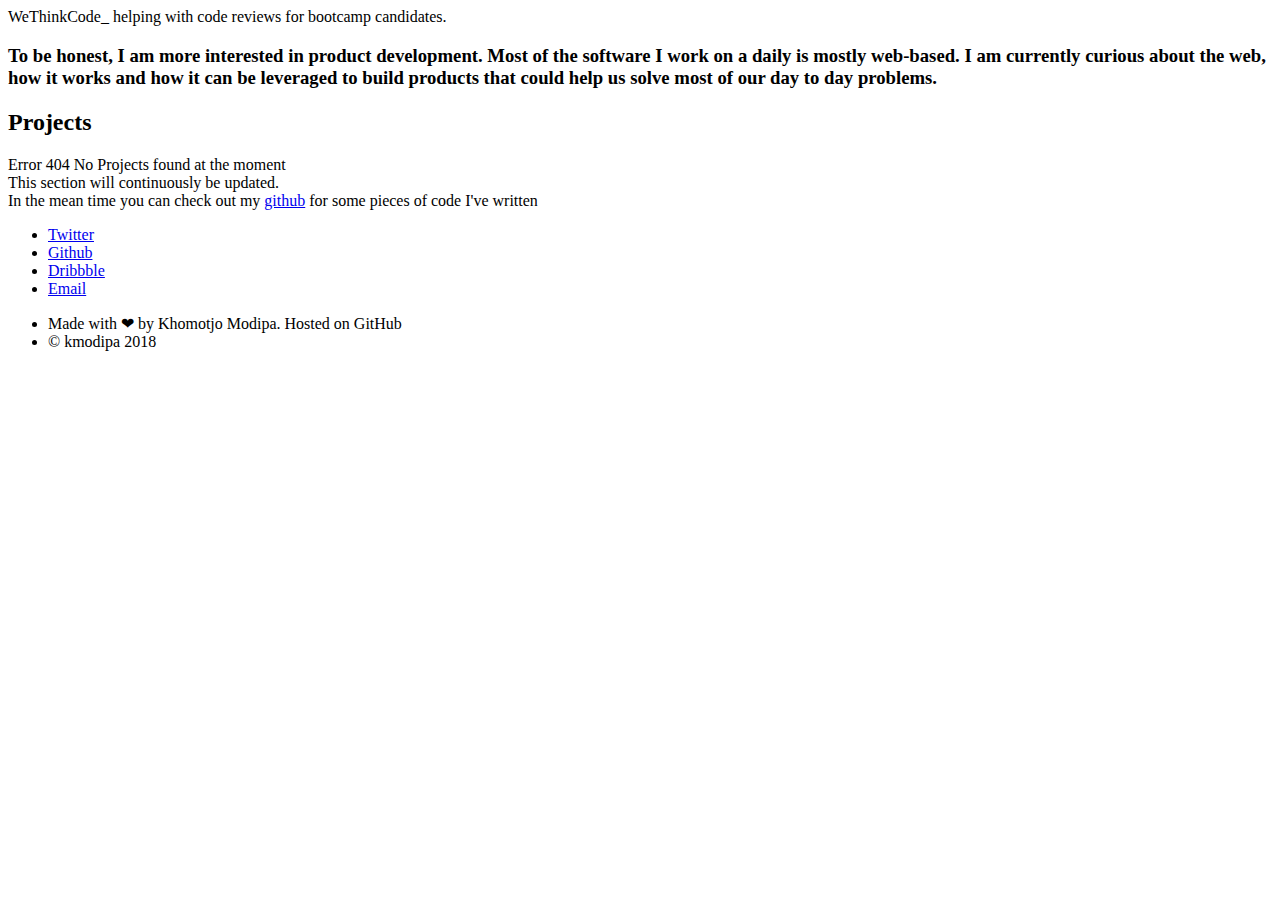
==== commit a534fa11: "meta tag deletion" ====
--- a/index.html
+++ b/index.html
@@ -13,7 +13,6 @@
 		<meta property='og:title' content='Khomotjo Modipa'>
 		<meta property='og:description' content='Hello there my name is Khomotjo. I am a Software Engineer based in Johannesburg, South Africa.'>
 		<meta property='og:url' content='https://www.kmodipa.tk/>
-		<meta property='og:site_name' content='Khomotjo Modipa'>
 		
 		<link rel="canonical" href="https://www.kmodipa.tk/">
 		<link rel="shortcut icon" href="images/favicon.ico" type="image/ico">
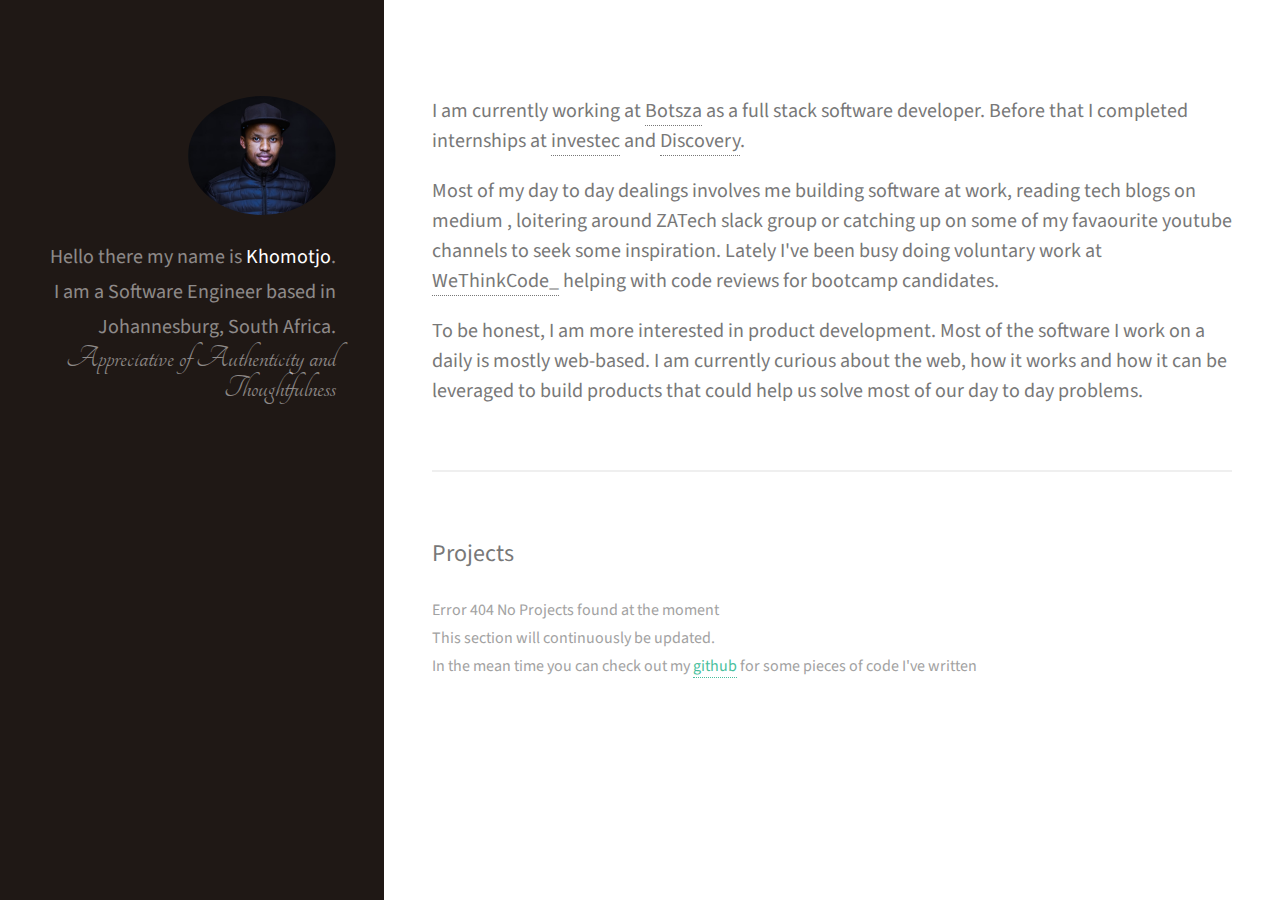
==== commit 1476917c: "meta tags update/fix" ====
--- a/index.html
+++ b/index.html
@@ -12,7 +12,8 @@
 
 		<meta property='og:title' content='Khomotjo Modipa'>
 		<meta property='og:description' content='Hello there my name is Khomotjo. I am a Software Engineer based in Johannesburg, South Africa.'>
-		<meta property='og:url' content='https://www.kmodipa.tk/>
+		<meta property='og:url' content='https://www.kmodipa.tk/'>
+		<meta property='og:site_name' content='Khomotjo Modipa'/>
 		
 		<link rel="canonical" href="https://www.kmodipa.tk/">
 		<link rel="shortcut icon" href="images/favicon.ico" type="image/ico">
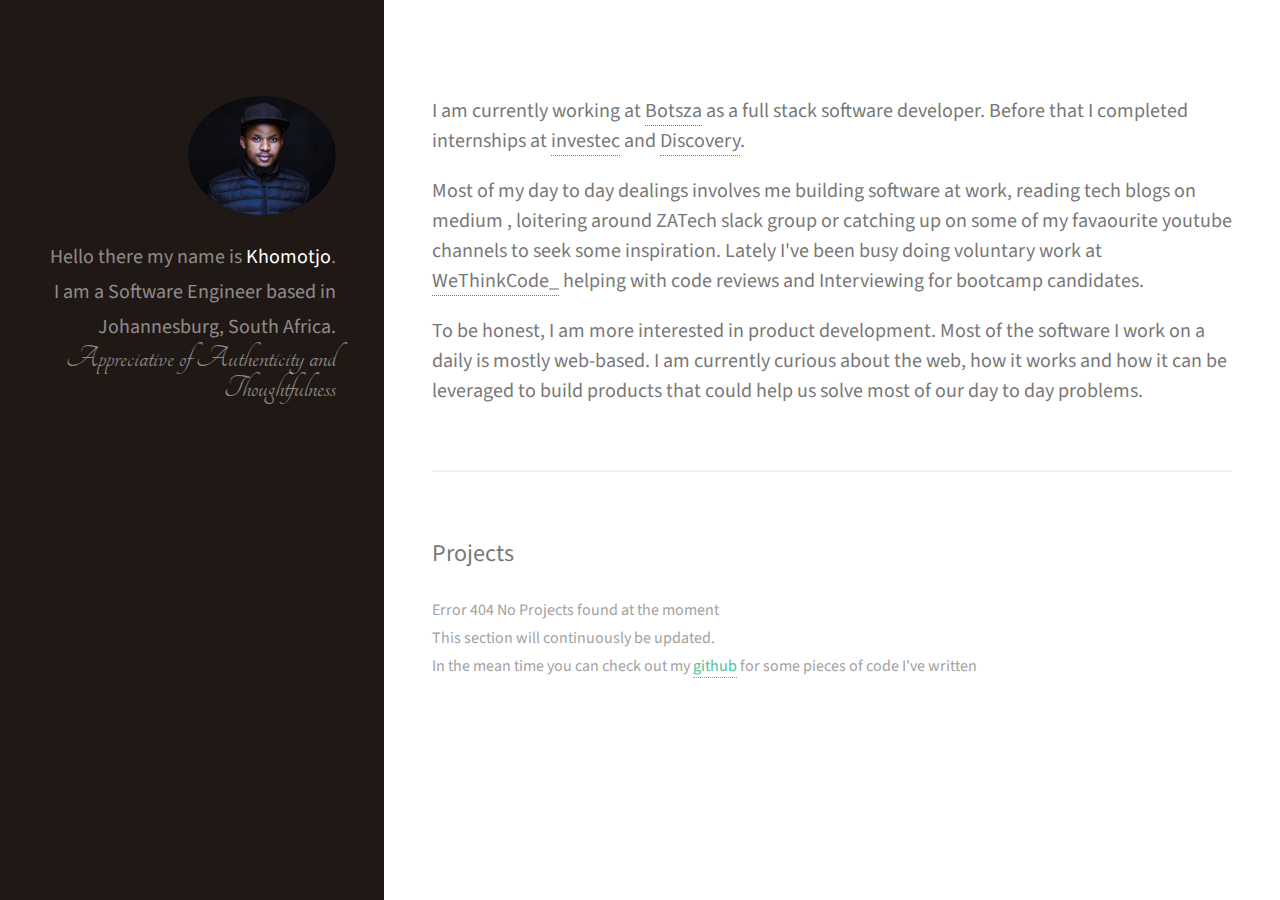
==== commit 1736825d: "content-update" ====
--- a/index.html
+++ b/index.html
@@ -49,7 +49,7 @@
 								<a href="https://medium.com/@khomotjomodipa" title="medium" target="_blank" class="icon fa-medium"><span class="label"></span></a>, loitering around ZATech slack
 								<a href="https://zatech.co.za/" title="zatech" target="_blank" class="icon fa-slack"><span class="label"></span></a> group or
 								 catching up on some of my favaourite youtube <a href="https://youtube.com" title="youtube" target="_blank" class="icon fa-youtube"><span class="label"></span></a> channels to seek some inspiration.
-								 Lately I've been busy doing voluntary work at <a href = "https://www.wethinkcode.co.za/" title="WeThinkCode" target = "_blank">WeThinkCode_</a> helping with code reviews for bootcamp candidates.
+								 Lately I've been busy doing voluntary work at <a href = "https://www.wethinkcode.co.za/" title="WeThinkCode" target = "_blank">WeThinkCode_</a> helping with code reviews and Interviewing for bootcamp candidates.
 							</h3>
 
 							<h3>
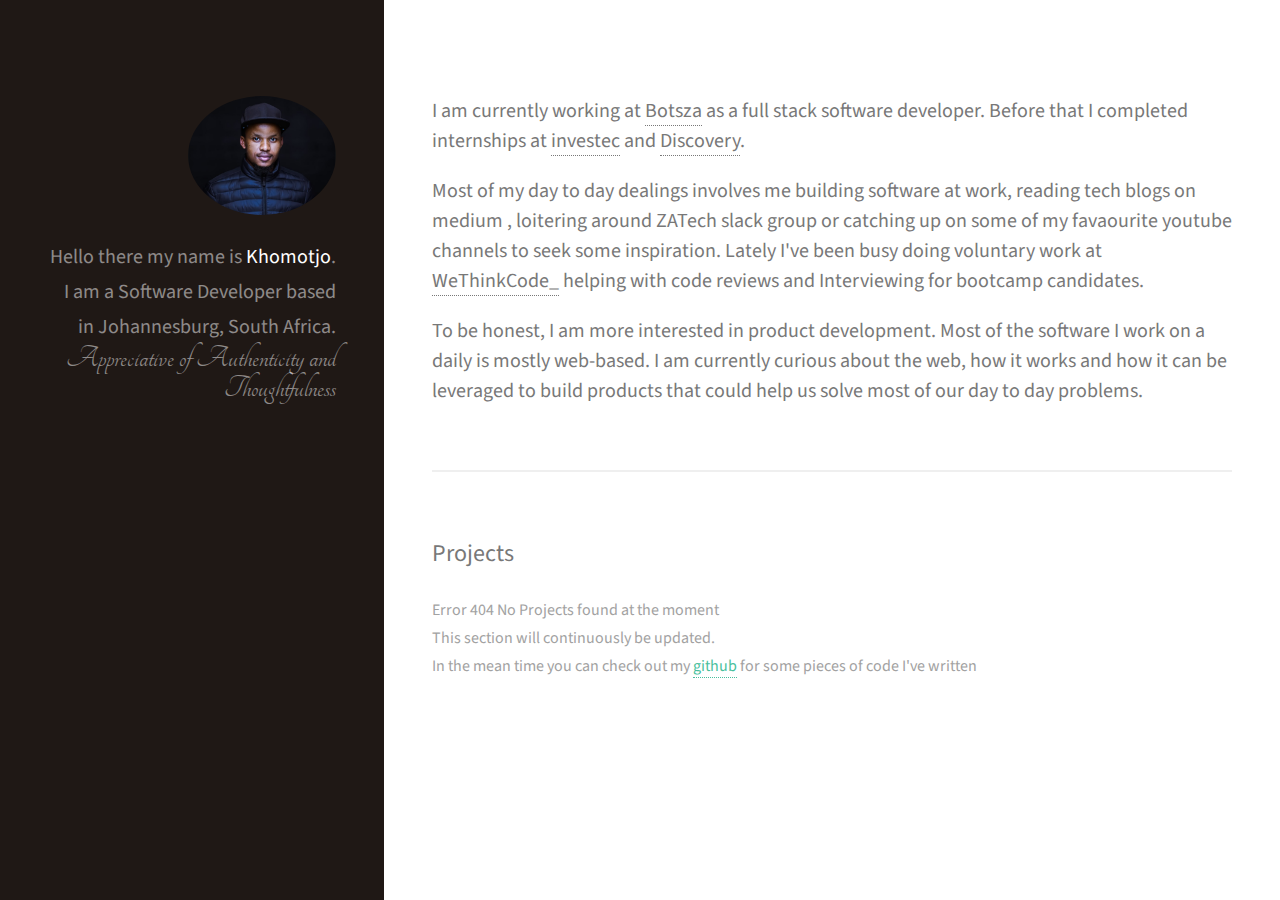
==== commit 32d2754d: "content update" ====
--- a/index.html
+++ b/index.html
@@ -28,7 +28,7 @@
 				<div class="inner">
 					<a href="#" class="image avatar"><img src="images/kmodipa.png" alt="profile-photo" /></a>
 					<h1>Hello there my name is <strong>Khomotjo</strong>.
-						I am a Software Engineer based in Johannesburg, South Africa.</h1>
+						I am a Software Developer based in Johannesburg, South Africa.</h1>
 					<small>Appreciative of Authenticity and Thoughtfulness</small>
 				</div>
 			</header>
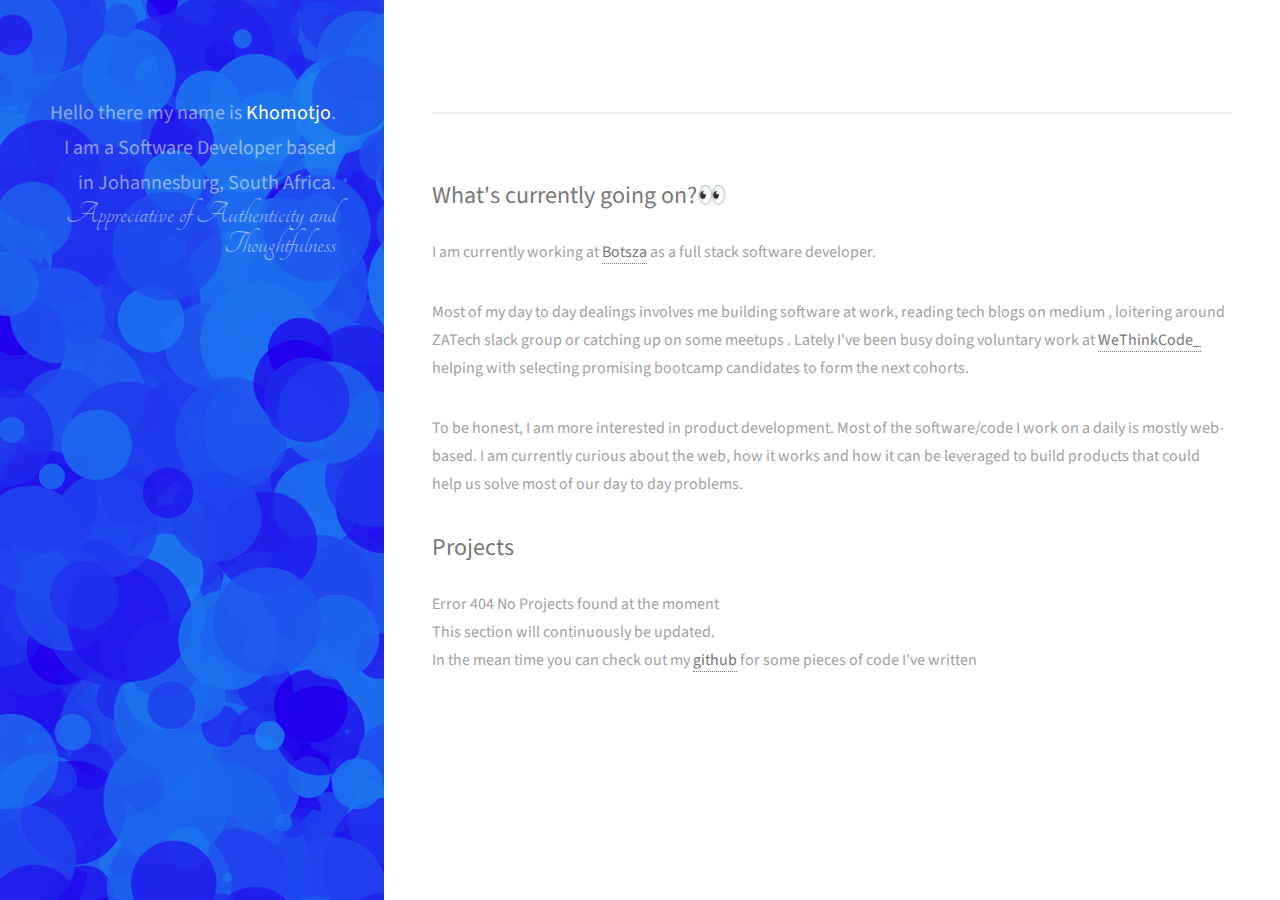
==== commit 5c4c8cef: "updated background image, removed profile photo, updated colors" ====
--- a/index.html
+++ b/index.html
@@ -1,106 +1,106 @@
 <!DOCTYPE HTML>
 <html lang="en">
-	<head>
-		<title>Khomotjo Modipa</title>
-		<meta charset="utf-8" />
-		<meta name="viewport" content="width=device-width, initial-scale=1, user-scalable=no" />
-		<meta http-equiv="X-UA-Compatible" content="ie=edge">
-		<meta name="description" content="Hello there my name is Khomotjo. I am a Software Engineer based in Johannesburg, South Africa.
+<head>
+	<title>Khomotjo Modipa</title>
+	<meta charset="utf-8" />
+	<meta name="viewport" content="width=device-width, initial-scale=1, user-scalable=no" />
+	<meta http-equiv="X-UA-Compatible" content="ie=edge">
+	<meta name="description" content="Hello there my name is Khomotjo. I am a Software Engineer based in Johannesburg, South Africa.
 		Appreciative of Authenticity and Thoughtfulness">
-		<meta name="keywords" content="Khomotjo Modipa, Khomotjo, Software Developer, Software Engineer, Developer, Engineer, FullStack Developer, Full Stack">
-		<meta name="author" content="Khomotjo Modipa">
+	<meta name="keywords" content="Khomotjo Modipa, Khomotjo, Software Developer, Software Engineer, Developer, Engineer, FullStack Developer, Full Stack">
+	<meta name="author" content="Khomotjo Modipa">
 
-		<meta property='og:title' content='Khomotjo Modipa'>
-		<meta property='og:description' content='Hello there my name is Khomotjo. I am a Software Engineer based in Johannesburg, South Africa.'>
-		<meta property='og:url' content='https://www.kmodipa.tk/'>
-		<meta property='og:site_name' content='Khomotjo Modipa'/>
-		
-		<link rel="canonical" href="https://www.kmodipa.tk/">
-		<link rel="shortcut icon" href="images/favicon.ico" type="image/ico">
-		<link rel="stylesheet" href="assets/css/main.css" />
-		<link rel="preconnect" href="https://fonts.gstatic.com">
-		<link href="https://fonts.googleapis.com/css2?family=Tangerine&display=swap" rel="stylesheet">
-	</head>
-	<body class="is-preload">
+	<meta property='og:title' content='Khomotjo Modipa'>
+	<meta property='og:description' content='Hello there my name is Khomotjo. I am a Software Engineer based in Johannesburg, South Africa.'>
+	<meta property='og:url' content='https://www.kmodipa.tk/'>
+	<meta property='og:site_name' content='Khomotjo Modipa'/>
 
-		<!-- Header -->
-			<header id="header">
-				<div class="inner">
-					<a href="#" class="image avatar"><img src="images/kmodipa.png" alt="profile-photo" /></a>
-					<h1>Hello there my name is <strong>Khomotjo</strong>.
-						I am a Software Developer based in Johannesburg, South Africa.</h1>
-					<small>Appreciative of Authenticity and Thoughtfulness</small>
-				</div>
-			</header>
+	<link rel="canonical" href="https://www.kmodipa.tk/">
+	<link rel="shortcut icon" href="images/favicon.ico" type="image/ico">
+	<link rel="stylesheet" href="assets/css/main.css" />
+	<link rel="preconnect" href="https://fonts.gstatic.com">
+	<link href="https://fonts.googleapis.com/css2?family=Tangerine&display=swap" rel="stylesheet">
+</head>
+<body class="is-preload">
 
-		<!-- Main -->
-			<div id="main">
+<!-- Header -->
+<header id="header">
+	<div class="inner">
+		<!--					<a href="#" class="image avatar"><img src="images/kmodipa.png" alt="profile-photo" /></a>-->
+		<h1>Hello there my name is <strong>Khomotjo</strong>.
+			I am a Software Developer based in Johannesburg, South Africa.</h1>
+		<small>Appreciative of Authenticity and Thoughtfulness</small>
+	</div>
+</header>
 
-				<!-- One -->
-					<section id="one">
-						<header class="major">
-							<h3>I am currently working at <a href="http://botsza.com/" title="BotsZA" target="_blank">Botsza</a> as a full stack software developer.
-								Before that I completed internships at
-								<a href="https://www.investec.com/en_za.html" title="investec" target="_blank">investec</a> and
-								<a href="https://www.discovery.co.za/portal/" title="discovery" target="_blank">Discovery</a>.
-							</h3>
-<!--							<h3>I am interested in web, mobile and cloud development.</h3>-->
-							<h3>Most of my day to day dealings involves me building software at work, reading tech blogs on medium 
-								<a href="https://medium.com/@khomotjomodipa" title="medium" target="_blank" class="icon fa-medium"><span class="label"></span></a>, loitering around ZATech slack
-								<a href="https://zatech.co.za/" title="zatech" target="_blank" class="icon fa-slack"><span class="label"></span></a> group or
-								 catching up on some of my favaourite youtube <a href="https://youtube.com" title="youtube" target="_blank" class="icon fa-youtube"><span class="label"></span></a> channels to seek some inspiration.
-								 Lately I've been busy doing voluntary work at <a href = "https://www.wethinkcode.co.za/" title="WeThinkCode" target = "_blank">WeThinkCode_</a> helping with code reviews and Interviewing for bootcamp candidates.
-							</h3>
+<!-- Main -->
+<div id="main">
 
-							<h3>
-								To be honest, I am more interested in product development.
-								Most of the software I work on a daily is mostly web-based.
-								 I am currently curious about the web, how it works and how it can be leveraged to build products that could help us solve most of our day to day problems.
-							</h3>
-						</header>
-					</section>
+	<!-- One -->
+	<section id="one">
+		<!--						<header class="major">-->
+		<!--						</header>-->
+	</section>
 
-				<!-- Two -->
-					<section id="two">
-						<h2>Projects</h2>
-						<p>Error 404 No Projects found at the moment <a href="#" class="icon fa-frown-o"><span class="label"></span></a><br>
-						This section will continuously be updated. <br> In the mean time you can check out my <a href = "https://github.com/kmodipa" title="github" target = "_blank">github</a> for some pieces of code I've written</p>
-					</section>
-			</div>
+	<!-- Two -->
+	<section id="two">
+		<h2>What's currently going on?👀</h2>
+		<div>
+			<p>I am currently working at <a href="http://botsza.com/" title="BotsZA" target="_blank">Botsza</a> as a full stack software developer.
+			</p>
+			<!--							<h3>I am interested in web, mobile and cloud development.</h3>-->
+			<p>Most of my day to day dealings involves me building software at work, reading tech blogs on medium
+				<a href="https://medium.com/@khomotjomodipa" title="medium" target="_blank" class="icon fa-medium"><span class="label"></span></a>, loitering around ZATech slack
+				<a href="https://zatech.co.za/" title="zatech" target="_blank" class="icon fa-slack"><span class="label"></span></a> group or
+				catching up on some meetups <a href="https://meetup.com" title="meetup" target="_blank" class="icon fa-meetup"><span class="label"></span></a>.
+				Lately I've been busy doing voluntary work at <a href = "https://www.wethinkcode.co.za/" title="WeThinkCode" target = "_blank">WeThinkCode_</a> helping with selecting promising bootcamp candidates to form the next cohorts.
+			</p>
 
-		<!-- Footer -->
-			<footer id="footer">
-				<div class="inner">
-					<ul class="icons">
-						<li><a href="https://twitter.com/kmodipa4" title="twitter" target="_blank" class="icon fa-twitter"><span class="label">Twitter</span></a></li>
-						<li><a href="https://github.com/kmodipa" title="github" target="_blank" class="icon fa-github"><span class="label">Github</span></a></li>
-						<li><a href="https://za.linkedin.com/in/khomotjo-modipa-a5ba84b6" title="linkedin" target="_blank" class="icon fa fa-linkedin-square"><span class="label">Dribbble</span></a></li>
-						<li><a href="mailto:khomotjomodipa4@gmail.com" class="icon fa-envelope-o"><span class="label">Email</span></a></li>
-					</ul>
-					<ul class="copyright">
-						<li>Made with ❤ by Khomotjo Modipa. Hosted on GitHub</li>
-						<li>&copy; kmodipa 2018</li>
-					</ul>
-				</div>
-			</footer>
+			<p>
+				To be honest, I am more interested in product development.
+				Most of the software/code I work on a daily is mostly web-based.
+				I am currently curious about the web, how it works and how it can be leveraged to build products that could help us solve most of our day to day problems.
+			</p>
+		</div>
+		<h2>Projects</h2>
+		<p>Error 404 No Projects found at the moment <a href="#" class="icon fa-frown-o"><span class="label"></span></a><br>
+			This section will continuously be updated. <br> In the mean time you can check out my <a href = "https://github.com/kmodipa" title="github" target = "_blank">github</a> for some pieces of code I've written</p>
+	</section>
+</div>
 
-		<!-- Scripts -->
-			<script src="assets/js/jquery.min.js"></script>
-			<script src="assets/js/jquery.poptrox.min.js"></script>
-			<script src="assets/js/browser.min.js"></script>
-			<script src="assets/js/breakpoints.min.js"></script>
-			<script src="assets/js/util.js"></script>
-			<script src="assets/js/main.js"></script>
+<!-- Footer -->
+<footer id="footer">
+	<div class="inner">
+		<ul class="icons">
+			<li><a href="https://twitter.com/kmodipa4" title="twitter" target="_blank" class="icon fa-twitter"><span class="label">Twitter</span></a></li>
+			<li><a href="https://github.com/kmodipa" title="github" target="_blank" class="icon fa-github"><span class="label">Github</span></a></li>
+			<li><a href="https://za.linkedin.com/in/khomotjo-modipa-a5ba84b6" title="linkedin" target="_blank" class="icon fa fa-linkedin-square"><span class="label">Dribbble</span></a></li>
+			<li><a href="mailto:khomotjomodipa4@gmail.com" class="icon fa-envelope-o"><span class="label">Email</span></a></li>
+		</ul>
+		<ul class="copyright">
+			<li>Made with ❤ by Khomotjo Modipa. Hosted on Firebase</li>
+			<li>&copy; kmodipa 2018</li>
+		</ul>
+	</div>
+</footer>
 
-			<!-- Global site tag (gtag.js) - Google Analytics -->
-			<script async src="https://www.googletagmanager.com/gtag/js?id=G-ZPH0KS7CZB"></script>
-			<script>
-			window.dataLayer = window.dataLayer || [];
-			function gtag(){dataLayer.push(arguments);}
-			gtag('js', new Date());
+<!-- Scripts -->
+<script src="assets/js/jquery.min.js"></script>
+<script src="assets/js/jquery.poptrox.min.js"></script>
+<script src="assets/js/browser.min.js"></script>
+<script src="assets/js/breakpoints.min.js"></script>
+<script src="assets/js/util.js"></script>
+<script src="assets/js/main.js"></script>
 
-			gtag('config', 'G-ZPH0KS7CZB');
-			</script>
+<!-- Global site tag (gtag.js) - Google Analytics -->
+<script async src="https://www.googletagmanager.com/gtag/js?id=G-ZPH0KS7CZB"></script>
+<script>
+	window.dataLayer = window.dataLayer || [];
+	function gtag(){dataLayer.push(arguments);}
+	gtag('js', new Date());
 
-	</body>
+	gtag('config', 'G-ZPH0KS7CZB');
+</script>
+
+</body>
 </html>
--- a/assets/css/main.css
+++ b/assets/css/main.css
@@ -111,13 +111,13 @@
 		-ms-transition: color 0.2s ease-in-out, border-color 0.2s ease-in-out;
 		transition: color 0.2s ease-in-out, border-color 0.2s ease-in-out;
 		border-bottom: dotted 1px;
-		color: #49bf9d;
+		color: #787878;
 		text-decoration: none;
 	}
 
 		a:hover {
 			border-bottom-color: transparent;
-			color: #49bf9d !important;
+			color: #0b4dfc !important;
 			text-decoration: none;
 		}
 
@@ -2572,7 +2572,7 @@
 		justify-content: space-between;
 		background-color: #1f1815;
 		background-attachment: scroll,								scroll;
-		background-image: url("images/overlay.png"), url("https://i.pinimg.com/originals/d4/32/89/d43289c071866276d5f3148a77a9de7c.jpg");
+		background-image: url("images/overlay.png"), url("images/bg_bggenerator_com.png");
 		background-position: top left,							top left;
 		background-repeat: repeat,								no-repeat;
 		background-size: auto,								150%;
@@ -2668,13 +2668,13 @@
 	#main {
 		margin-left: 35%;
 		max-width: 54em;
-		padding: 8em 4em 4em 4em;
+		padding: 1em 4em 4em 4em;
 		width: calc(100% - 35%);
 	}
 
 		#main > section {
 			border-top: solid 2px #efefef;
-			margin: 4em 0 0 0;
+			margin: 1em 0 0 0;
 			padding: 4em 0 0 0;
 		}
 
@@ -3050,7 +3050,7 @@
 			#footer {
 				background-attachment: scroll;
 				background-color: #1f1815;
-				background-image: url("images/overlay.png"), url("https://i.pinimg.com/originals/d4/32/89/d43289c071866276d5f3148a77a9de7c.jpg");
+				background-image: url("images/overlay.png"), url("images/bg_bggenerator_com.png");
 				background-position: top left,						bottom center;
 				background-repeat: repeat,							no-repeat;
 				background-size: auto,							cover;
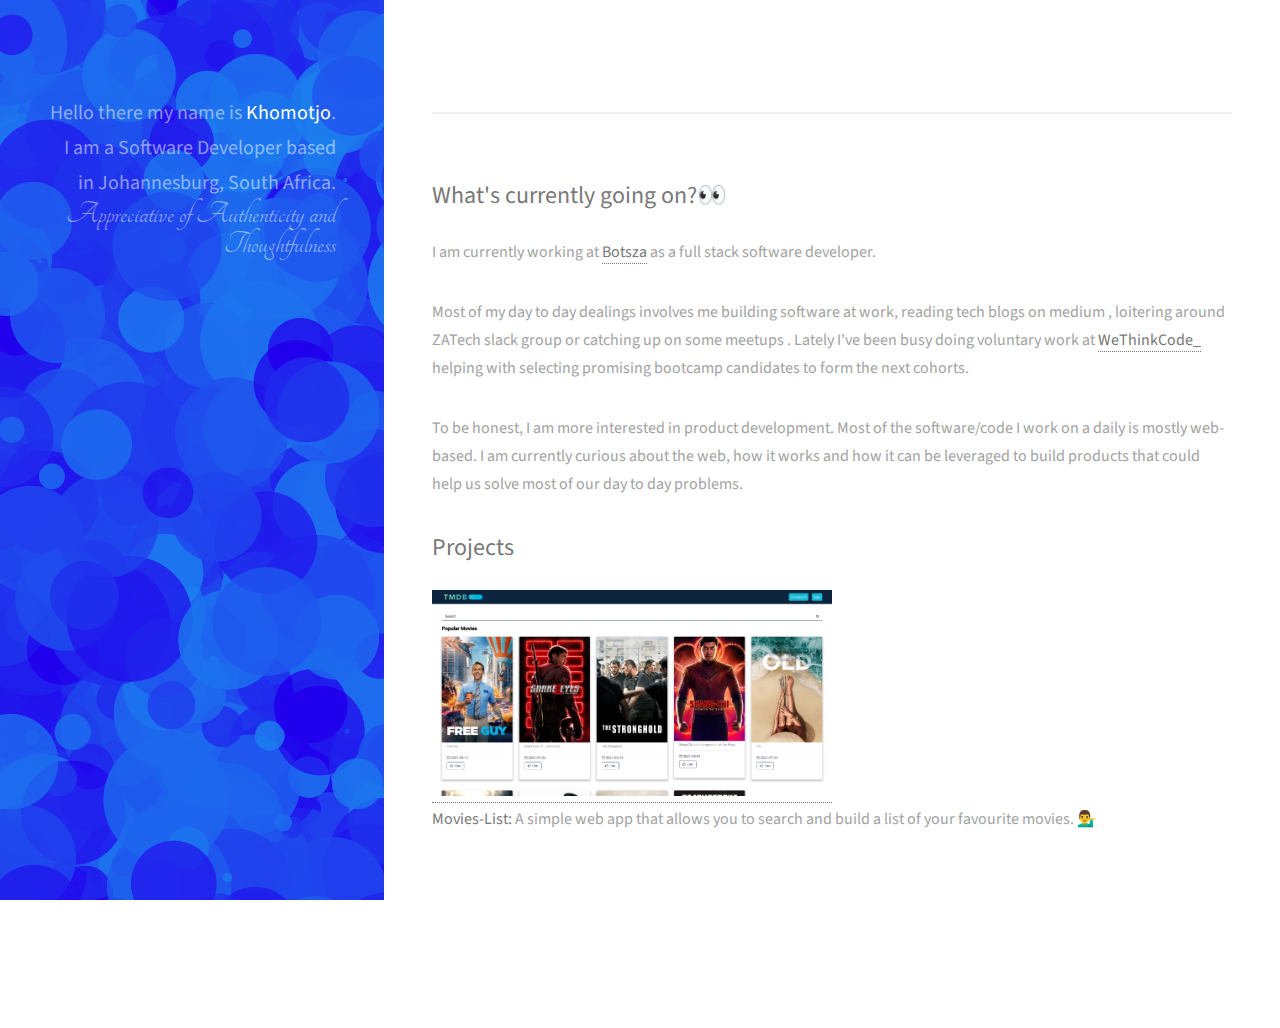
==== commit dab3448d: "added movies project, updated website background" ====
--- a/index.html
+++ b/index.html
@@ -63,8 +63,17 @@
 			</p>
 		</div>
 		<h2>Projects</h2>
-		<p>Error 404 No Projects found at the moment <a href="#" class="icon fa-frown-o"><span class="label"></span></a><br>
-			This section will continuously be updated. <br> In the mean time you can check out my <a href = "https://github.com/kmodipa" title="github" target = "_blank">github</a> for some pieces of code I've written</p>
+		<div>
+			<div>
+				<a href="https://the-moviedb-api-project.web.app/" target="_blank"><img style="width: 25rem" src="assets/css/images/the-movie-db.png" alt=""></a>
+			</div>
+			<div class="right">
+				<p><strong>Movies-List:</strong> A simple web app that allows you to search and build a list of your favourite movies. 💁‍♂️</p>
+			</div>
+		</div>
+
+<!--		<p>Error 404 No Projects found at the moment <a href="#" class="icon fa-frown-o"><span class="label"></span></a><br>-->
+<!--			This section will continuously be updated. <br> In the mean time you can check out my <a href = "https://github.com/kmodipa" title="github" target = "_blank">github</a> for some pieces of code I've written</p>-->
 	</section>
 </div>
 
@@ -78,7 +87,7 @@
 			<li><a href="mailto:khomotjomodipa4@gmail.com" class="icon fa-envelope-o"><span class="label">Email</span></a></li>
 		</ul>
 		<ul class="copyright">
-			<li>Made with ❤ by Khomotjo Modipa. Hosted on Firebase</li>
+			<li>Made with ❤ by Khomotjo Modipa. Hosted on Github</li>
 			<li>&copy; kmodipa 2018</li>
 		</ul>
 	</div>
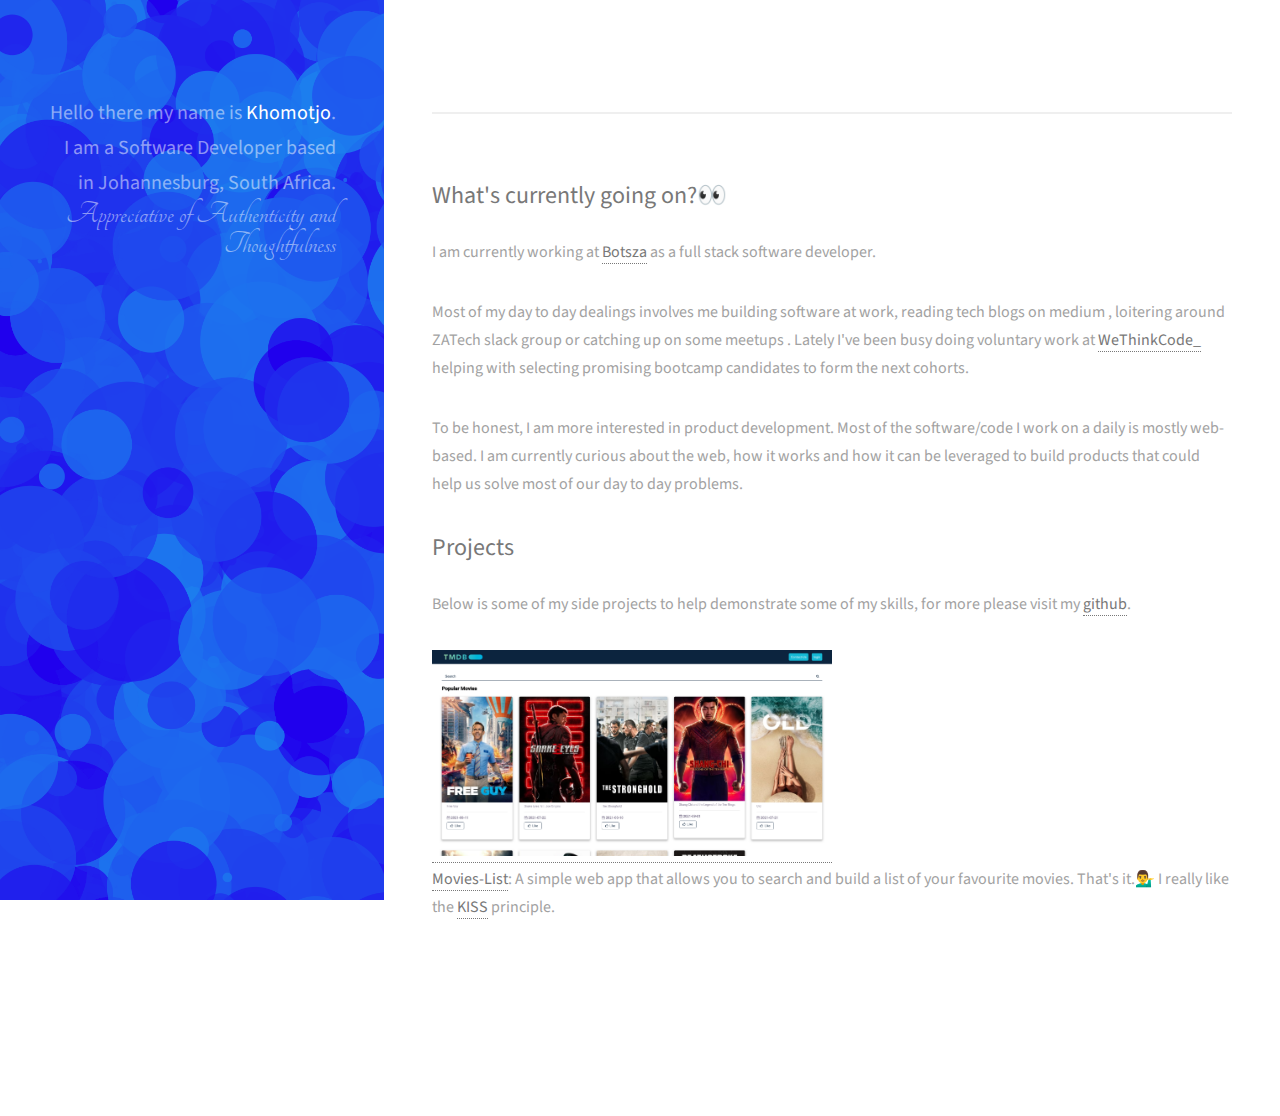
==== commit 03a93c95: "updated projects section, added firebase conf file" ====
--- a/index.html
+++ b/index.html
@@ -63,12 +63,13 @@
 			</p>
 		</div>
 		<h2>Projects</h2>
+		<p>Below is some of my side projects to help demonstrate some of my skills, for more please visit my <a href = "https://github.com/kmodipa" title="github" target = "_blank">github</a>.</p>
 		<div>
 			<div>
-				<a href="https://the-moviedb-api-project.web.app/" target="_blank"><img style="width: 25rem" src="assets/css/images/the-movie-db.png" alt=""></a>
+				<a href="https://movies-list.web.app/" target="_blank"><img style="width: 25rem" src="assets/css/images/the-movie-db.png" alt=""></a>
 			</div>
 			<div class="right">
-				<p><strong>Movies-List:</strong> A simple web app that allows you to search and build a list of your favourite movies. 💁‍♂️</p>
+				<p><a href="https://movies-list.web.app/" target="_blank">Movies-List</a>: A simple web app that allows you to search and build a list of your favourite movies. That's it.💁‍♂ I really like the <a href = "https://en.wikipedia.org/wiki/KISS_principle" title="Keep it simple, stupid" target = "_blank">KISS</a> principle.️</p>
 			</div>
 		</div>
 
